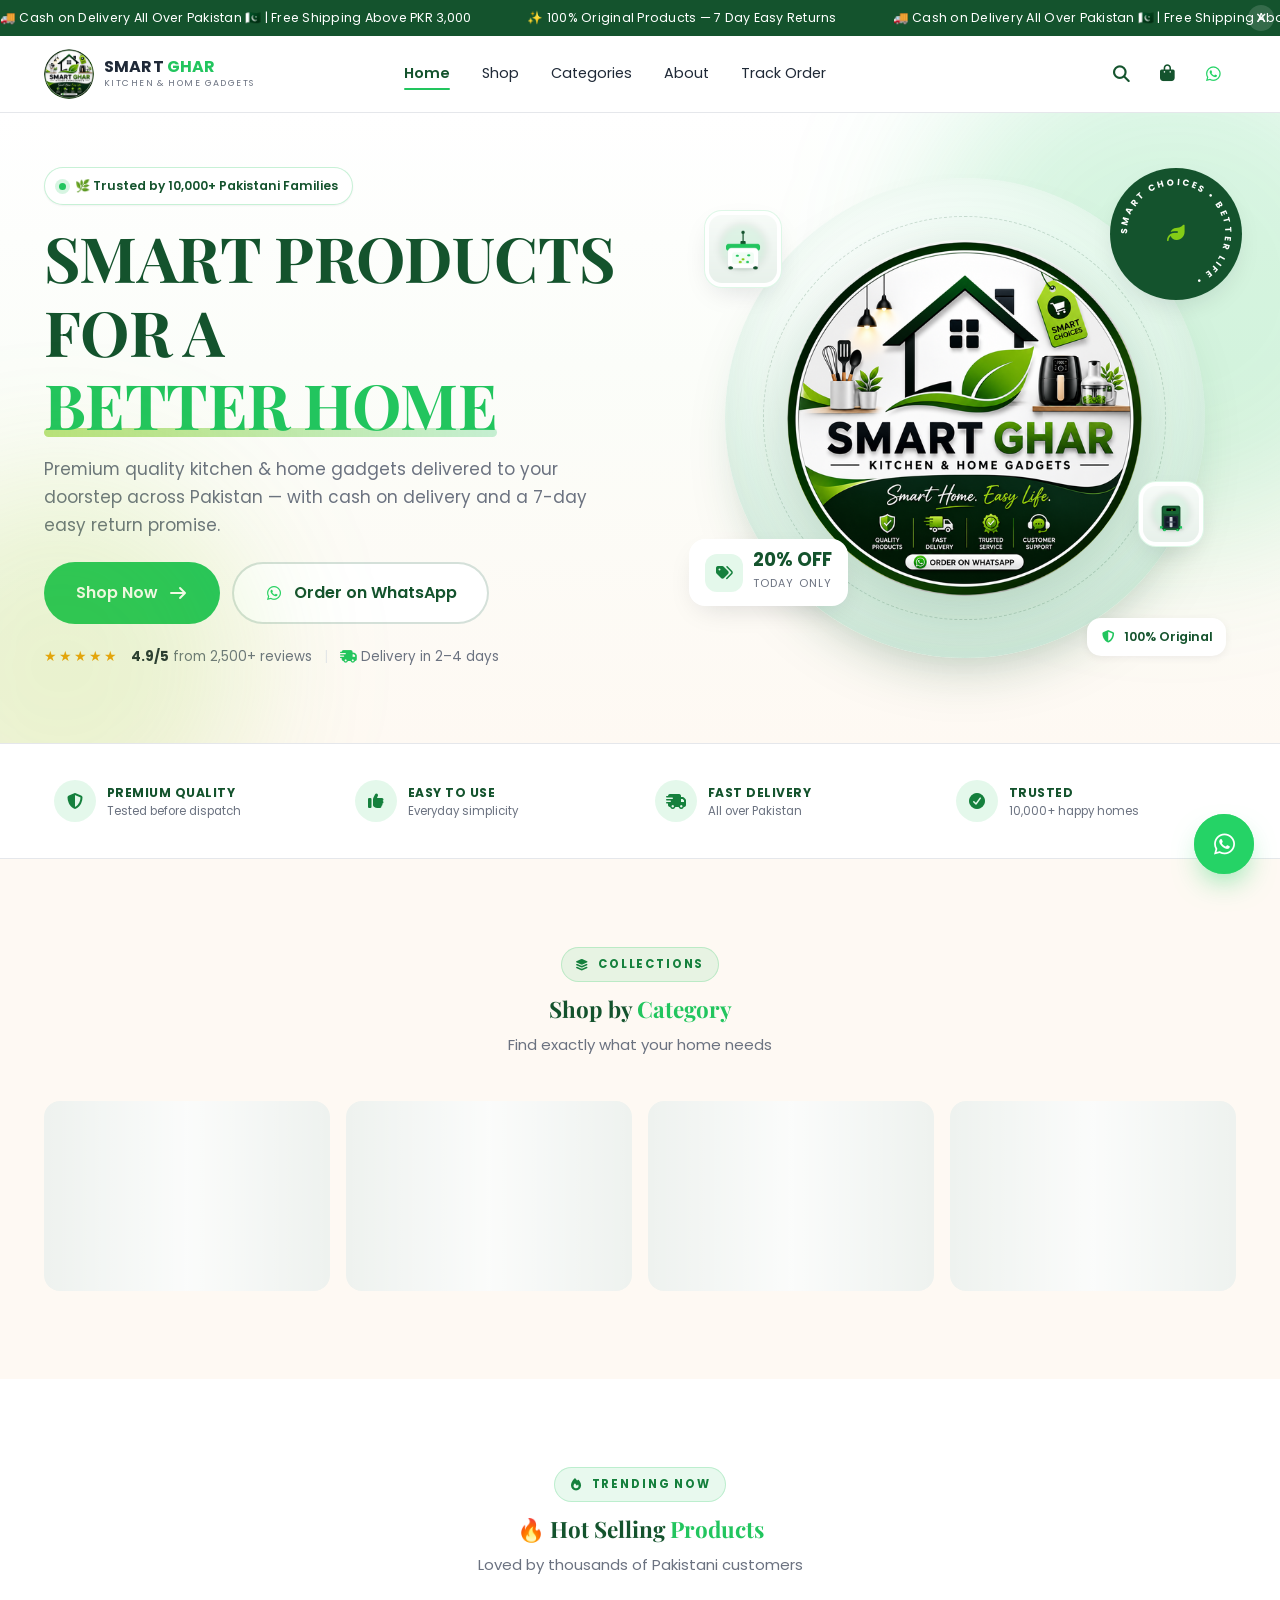
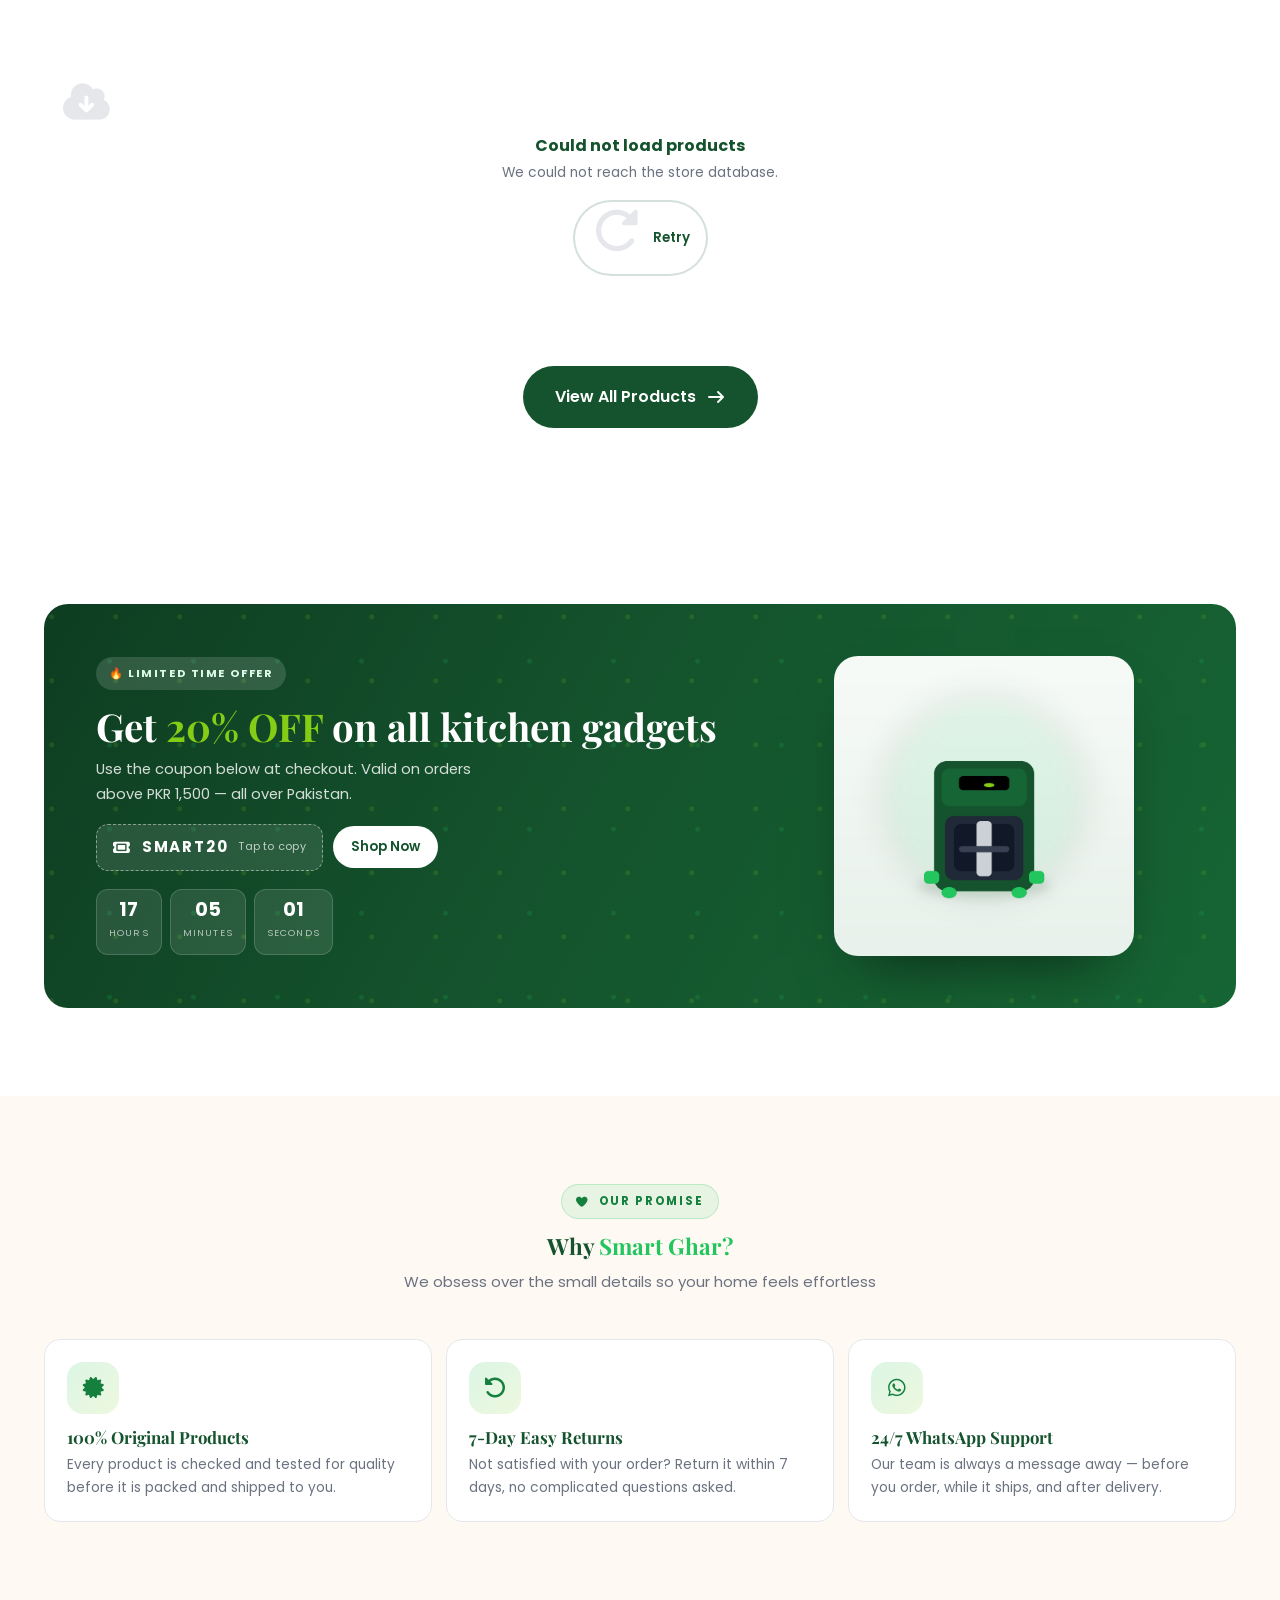
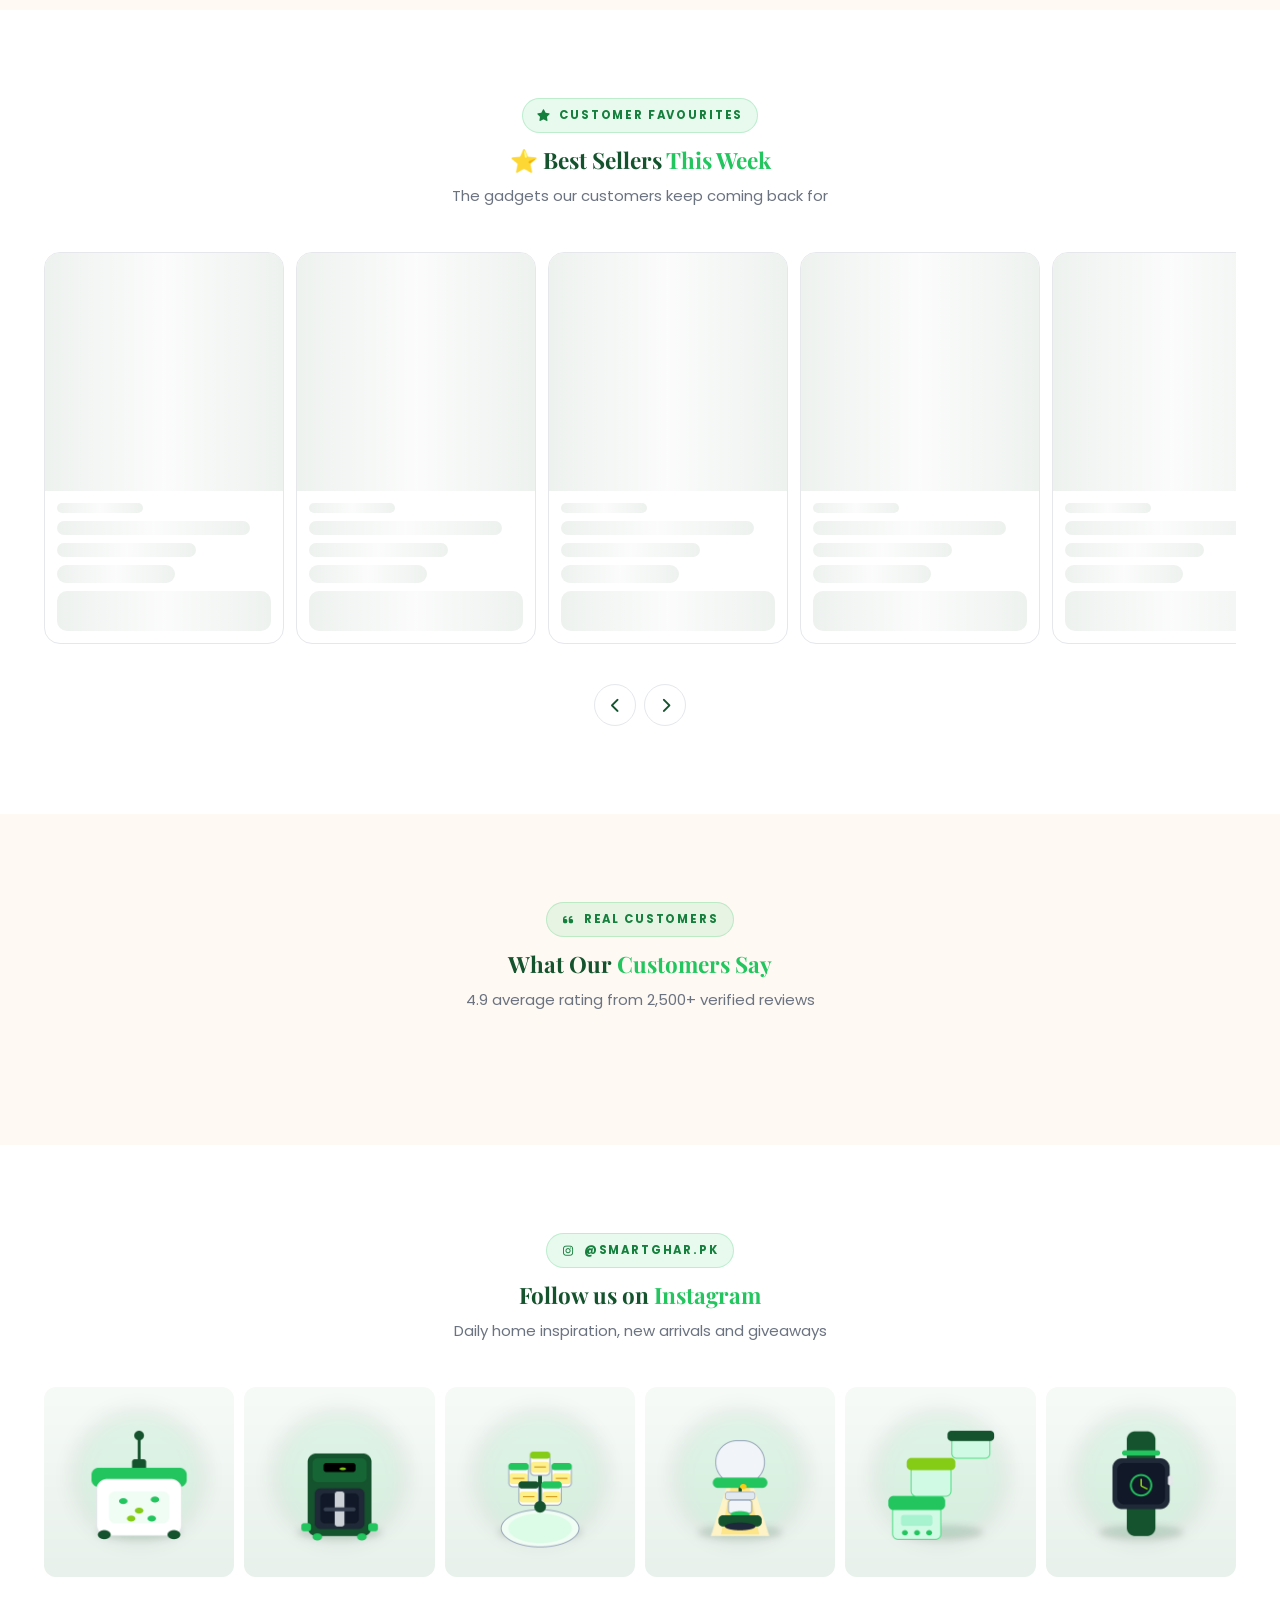
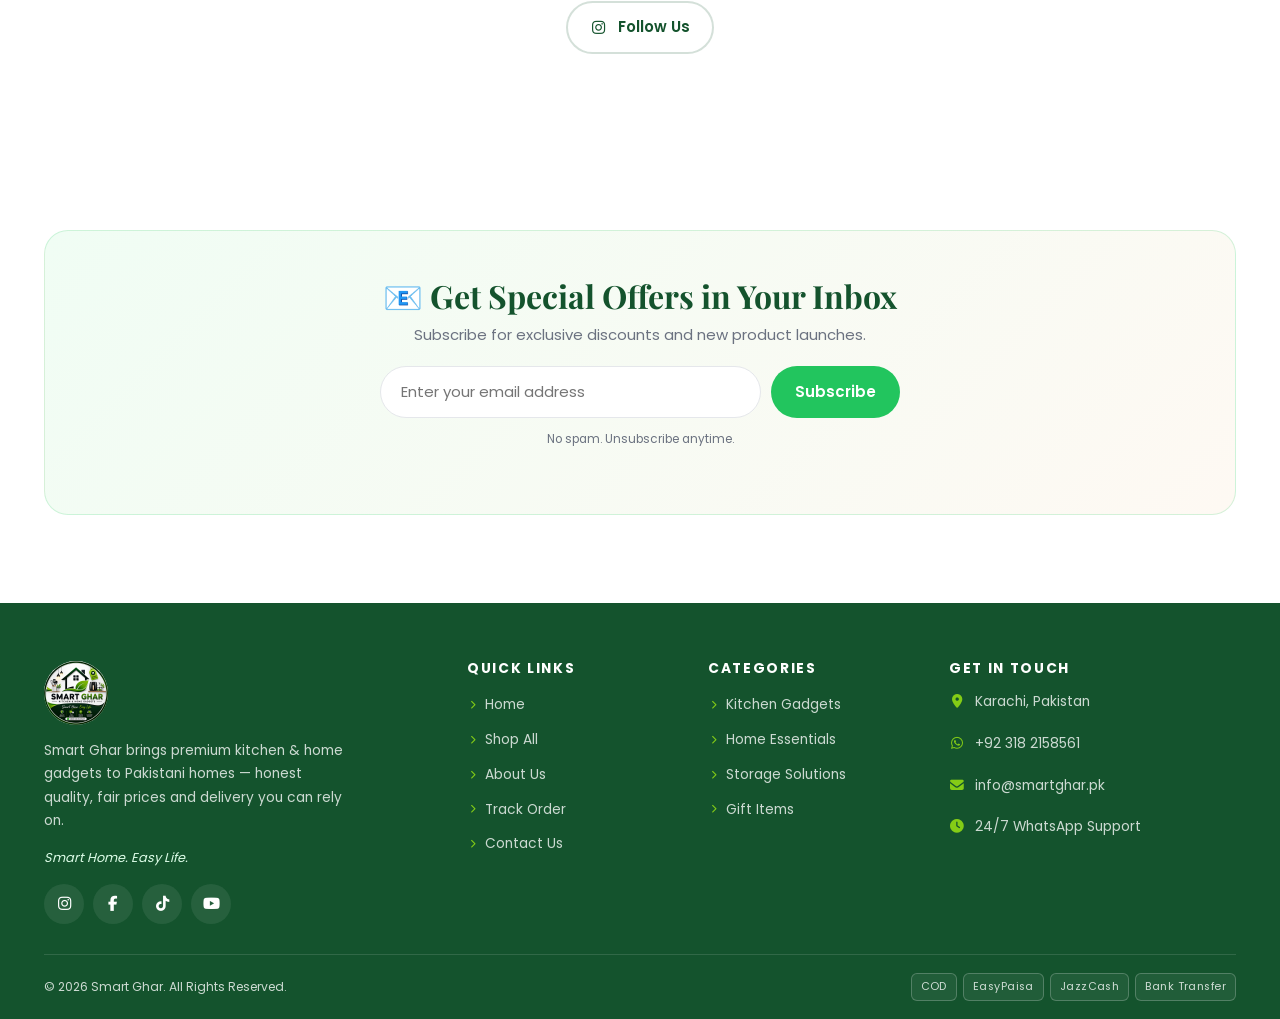
==== index.html @ 5c568e64 "feat: complete Smart Ghar storefront + admin panel with Supabase backend Co-authored-by: arena-agent" ====
<!DOCTYPE html>
<html lang="en">
<head>
  <meta charset="UTF-8">
  <meta name="viewport" content="width=device-width, initial-scale=1.0">
  <title>Smart Ghar - Premium Kitchen &amp; Home Gadgets in Pakistan | COD Available</title>
  <meta name="description" content="Shop premium kitchen and home gadgets with Cash on Delivery all over Pakistan. Quality products, fast delivery, trusted service. Order on WhatsApp!">
  <meta name="keywords" content="kitchen gadgets Pakistan, home appliances COD, online shopping Karachi, smart home products, kitchen tools PK">
  <meta name="theme-color" content="#14532d">
  <link rel="canonical" href="https://smart-ghar-pk.vercel.app/">

  <!-- Open Graph -->
  <meta property="og:title" content="Smart Ghar - Kitchen &amp; Home Gadgets Pakistan">
  <meta property="og:description" content="Premium quality products delivered across Pakistan with Cash on Delivery">
  <meta property="og:image" content="/images/logo.png">
  <meta property="og:type" content="website">
  <meta property="og:url" content="https://smart-ghar-pk.vercel.app/">
  <meta name="twitter:card" content="summary_large_image">

  <link rel="icon" href="/images/favicon.png" type="image/png">
  <link rel="apple-touch-icon" href="/images/logo.png">

  <link rel="preload" href="/vendor/fonts/poppins-400.woff2" as="font" type="font/woff2" crossorigin>
  <link rel="preload" href="/vendor/fonts/playfair-700.woff2" as="font" type="font/woff2" crossorigin>
  <link rel="stylesheet" href="/vendor/fa/css/all.min.css">
  <link rel="stylesheet" href="/vendor/aos.css">
  <link rel="stylesheet" href="/css/style.css">
  <link rel="stylesheet" href="/css/animations.css">
  <script type="application/ld+json">
  {"@context":"https://schema.org","@type":"Store","name":"Smart Ghar","description":"Kitchen & home gadgets store in Pakistan with cash on delivery.","image":"/images/logo.png","telephone":"+923182158561","address":{"@type":"PostalAddress","addressLocality":"Karachi","addressCountry":"PK"},"priceRange":"PKR 599 - PKR 12,999"}
  </script>
</head>
<body>
  <div class="page-loader"><div class="page-loader__spinner"></div></div>
  <div class="scroll-progress"></div>

  <!-- ============ ANNOUNCEMENT ============ -->
  <div class="announce">
    <div class="announce__track" aria-hidden="false">
      <span data-announce-text>🚚 Cash on Delivery All Over Pakistan 🇵🇰 | Free Shipping Above PKR 3,000</span>
      <span>✨ 100% Original Products — 7 Day Easy Returns</span>
      <span data-announce-text>🚚 Cash on Delivery All Over Pakistan 🇵🇰 | Free Shipping Above PKR 3,000</span>
      <span>✨ 100% Original Products — 7 Day Easy Returns</span>
    </div>
    <button class="announce__close" aria-label="Close announcement" style="display:grid"><i class="fa-solid fa-xmark"></i></button>
  </div>

  <!-- ============ HEADER ============ -->
  <header class="header">
    <div class="container header__inner">
      <a class="brand" href="index.html" aria-label="Smart Ghar home">
        <img class="logo-pop" src="/images/logo.png" alt="Smart Ghar logo" width="50" height="50">
        <span class="brand__text"><b>SMART <span>GHAR</span></b><small>Kitchen &amp; Home Gadgets</small></span>
      </a>

      <nav class="nav" aria-label="Main navigation">
        <a href="index.html">Home</a>
        <a href="shop.html">Shop</a>
        <a href="category.html?c=kitchen-gadgets">Categories</a>
        <a href="about.html">About</a>
        <a href="track-order.html">Track Order</a>
      </nav>

      <div class="header__actions">
        <button class="icon-btn" data-open-search aria-label="Search products"><i class="fa-solid fa-magnifying-glass"></i></button>
        <button class="icon-btn" data-open-cart aria-label="Open cart">
          <i class="fa-solid fa-bag-shopping" data-cart-icon></i>
          <span class="cart-badge is-empty" data-cart-count>0</span>
        </button>
        <a class="icon-btn icon-btn--wa" data-wa-link data-wa-text="Hi Smart Ghar! I need help with my order." aria-label="Chat on WhatsApp"><i class="fa-brands fa-whatsapp"></i></a>
        <button class="burger" aria-label="Open menu" aria-expanded="false" aria-controls="mobileMenu">
          <span></span><span></span><span></span>
        </button>
      </div>
    </div>
  </header>

  <!-- ============ MOBILE MENU ============ -->
  <div class="mobile-menu" id="mobileMenu">
    <div class="mobile-menu__head">
      <a class="brand" href="index.html">
        <img src="/images/logo.png" alt="Smart Ghar" width="44" height="44">
        <span class="brand__text"><b>SMART <span>GHAR</span></b><small>Kitchen &amp; Home Gadgets</small></span>
      </a>
      <button class="icon-btn" data-menu-close aria-label="Close menu"><i class="fa-solid fa-xmark"></i></button>
    </div>
    <nav class="mobile-menu__links" aria-label="Mobile navigation">
      <a href="index.html">Home <i class="fa-solid fa-arrow-right"></i></a>
      <a href="shop.html">Shop All <i class="fa-solid fa-arrow-right"></i></a>
      <a href="category.html?c=kitchen-gadgets">Categories <i class="fa-solid fa-arrow-right"></i></a>
      <a href="about.html">About Us <i class="fa-solid fa-arrow-right"></i></a>
      <a href="track-order.html">Track Order <i class="fa-solid fa-arrow-right"></i></a>
      <a href="checkout.html">Checkout <i class="fa-solid fa-arrow-right"></i></a>
    </nav>
    <div class="mobile-menu__cta">
      <a class="btn btn--wa" data-wa-link data-wa-text="Hi Smart Ghar! I need help choosing a product."><i class="fa-brands fa-whatsapp"></i> Chat on WhatsApp</a>
      <a class="btn btn--outline" href="shop.html">Start Shopping</a>
    </div>
    <div class="mobile-menu__foot">
      <p><i class="fa-solid fa-truck-fast"></i> Cash on Delivery all over Pakistan</p>
      <p style="margin-top:6px"><i class="fa-solid fa-phone"></i> <span data-wa-display>+92 318 2158561</span></p>
    </div>
  </div>

  <!-- ============ SEARCH ============ -->
  <div class="search-overlay" role="dialog" aria-modal="true" aria-label="Search products">
    <div class="search-overlay__box">
      <form class="search-field" role="search">
        <i class="fa-solid fa-magnifying-glass" style="color:var(--muted)"></i>
        <input type="search" placeholder="Search for chopper, air fryer, lamp…" aria-label="Search products" autocomplete="off">
        <button class="btn btn--primary btn--sm" type="submit">Search</button>
      </form>
      <div class="search-results"></div>
    </div>
  </div>

  <main>
    <!-- ============ HERO ============ -->
    <section class="hero">
      <div class="container hero__grid">
        <div class="hero__content stagger">
          <div>
            <span class="hero__badge"><span class="dot"></span> 🌿 Trusted by 10,000+ Pakistani Families</span>
          </div>
          <h1>SMART PRODUCTS FOR A <em>BETTER HOME</em></h1>
          <p class="lead">Premium quality kitchen &amp; home gadgets delivered to your doorstep across Pakistan — with cash on delivery and a 7-day easy return promise.</p>
          <div class="hero__cta">
            <a class="btn btn--primary btn--lg arrow-slide" href="shop.html">Shop Now <i class="fa-solid fa-arrow-right"></i></a>
            <a class="btn btn--outline btn--lg btn--pulse" data-wa-link data-wa-text="Hi Smart Ghar! I need help with my order."><i class="fa-brands fa-whatsapp" style="color:#25d366"></i> Order on WhatsApp</a>
          </div>
          <div class="hero__trust">
            <span class="stars">★★★★★</span>
            <span><b>4.9/5</b> from 2,500+ reviews</span>
            <span style="color:var(--line)">|</span>
            <span><i class="fa-solid fa-truck-fast" style="color:var(--green)"></i> Delivery in 2–4 days</span>
          </div>
        </div>

        <div class="hero__visual hero-visual">
          <div class="hero__sphere">
            <img src="/images/logo.png" alt="Smart Ghar — Smart Home. Easy Life." width="420" height="420">
          </div>
          <div class="hero__ring" aria-hidden="true">
            <svg viewBox="0 0 140 140">
              <defs><path id="circlePath" d="M70,70 m-52,0 a52,52 0 1,1 104,0 a52,52 0 1,1 -104,0"></path></defs>
              <text><textPath href="#circlePath">SMART CHOICES • BETTER LIFE • </textPath></text>
            </svg>
            <i class="fa-solid fa-leaf"></i>
          </div>
          <div class="hero__offer float-slow">
            <span class="tag"><i class="fa-solid fa-tags"></i></span>
            <span><b>20% OFF</b><small>Today Only</small></span>
          </div>
          <div class="hero__chip float-slower"><i class="fa-solid fa-shield-halved"></i> 100% Original</div>
          <img class="hero__float-img hero__float-img--1 float-slow" src="/images/products/chopper.png" alt="" aria-hidden="true" loading="lazy">
          <img class="hero__float-img hero__float-img--2 float-slower" src="/images/products/air-fryer.png" alt="" aria-hidden="true" loading="lazy">
        </div>
      </div>
    </section>

    <!-- ============ TRUST ============ -->
    <section class="trust">
      <div class="container">
        <div class="trust__grid">
          <div class="trust__item" data-aos="fade-right" data-aos-delay="0">
            <span class="ic"><i class="fa-solid fa-shield-halved"></i></span>
            <span><b>Premium Quality</b><small>Tested before dispatch</small></span>
          </div>
          <div class="trust__item" data-aos="fade-right" data-aos-delay="100">
            <span class="ic"><i class="fa-solid fa-thumbs-up"></i></span>
            <span><b>Easy To Use</b><small>Everyday simplicity</small></span>
          </div>
          <div class="trust__item" data-aos="fade-right" data-aos-delay="200">
            <span class="ic"><i class="fa-solid fa-truck-fast"></i></span>
            <span><b>Fast Delivery</b><small>All over Pakistan</small></span>
          </div>
          <div class="trust__item" data-aos="fade-right" data-aos-delay="300">
            <span class="ic"><i class="fa-solid fa-circle-check"></i></span>
            <span><b>Trusted</b><small>10,000+ happy homes</small></span>
          </div>
        </div>
      </div>
    </section>

    <!-- ============ CATEGORIES ============ -->
    <section class="section section--cream" id="categories">
      <div class="container">
        <div class="section-head" data-aos="fade-up">
          <span class="eyebrow"><i class="fa-solid fa-layer-group"></i> Collections</span>
          <h2>Shop by <em>Category</em></h2>
          <p>Find exactly what your home needs</p>
        </div>
        <div class="cat-grid" data-categories></div>
      </div>
    </section>

    <!-- ============ FEATURED PRODUCTS ============ -->
    <section class="section" id="hot">
      <div class="container">
        <div class="section-head" data-aos="fade-up">
          <span class="eyebrow"><i class="fa-solid fa-fire"></i> Trending now</span>
          <h2>🔥 Hot Selling <em>Products</em></h2>
          <p>Loved by thousands of Pakistani customers</p>
        </div>
        <div class="product-grid product-grid--4" data-featured-grid></div>
        <div class="center" style="margin-top:30px">
          <a class="btn btn--forest btn--lg arrow-slide" href="shop.html">View All Products <i class="fa-solid fa-arrow-right"></i></a>
        </div>
      </div>
    </section>

    <!-- ============ OFFER ============ -->
    <section class="section section--tight">
      <div class="container">
        <div class="offer" data-aos="zoom-in">
          <div class="offer__grid">
            <div>
              <span class="eyebrow">🔥 Limited Time Offer</span>
              <h2>Get <em>20% OFF</em> on all kitchen gadgets</h2>
              <p>Use the coupon below at checkout. Valid on orders above PKR 1,500 — all over Pakistan.</p>
              <div class="offer__coupon">
                <button class="coupon-chip" data-coupon="SMART20" type="button">
                  <i class="fa-solid fa-ticket"></i> SMART20 <small>Tap to copy</small>
                </button>
                <a class="btn btn--white btn--sm" href="shop.html">Shop Now</a>
              </div>
              <div class="offer__timer" data-countdown>
                <div class="timer-box"><b data-cd="h">23</b><small>Hours</small></div>
                <div class="timer-box"><b data-cd="m">59</b><small>Minutes</small></div>
                <div class="timer-box"><b data-cd="s">59</b><small>Seconds</small></div>
              </div>
            </div>
            <div class="offer__art">
              <img src="/images/products/air-fryer.png" alt="Air fryer" width="320" height="320" loading="lazy" style="border-radius:24px;box-shadow:0 30px 60px -30px rgba(0,0,0,.6);max-width:300px">
            </div>
          </div>
        </div>
      </div>
    </section>

    <!-- ============ WHY ============ -->
    <section class="section section--cream">
      <div class="container">
        <div class="section-head" data-aos="fade-up">
          <span class="eyebrow"><i class="fa-solid fa-heart"></i> Our promise</span>
          <h2>Why <em>Smart Ghar?</em></h2>
          <p>We obsess over the small details so your home feels effortless</p>
        </div>
        <div class="value-grid">
          <article class="value-card" data-aos="fade-up" data-aos-delay="0">
            <span class="ic"><i class="fa-solid fa-certificate"></i></span>
            <h3>100% Original Products</h3>
            <p>Every product is checked and tested for quality before it is packed and shipped to you.</p>
          </article>
          <article class="value-card" data-aos="fade-up" data-aos-delay="100">
            <span class="ic"><i class="fa-solid fa-rotate-left"></i></span>
            <h3>7-Day Easy Returns</h3>
            <p>Not satisfied with your order? Return it within 7 days, no complicated questions asked.</p>
          </article>
          <article class="value-card" data-aos="fade-up" data-aos-delay="200">
            <span class="ic"><i class="fa-brands fa-whatsapp"></i></span>
            <h3>24/7 WhatsApp Support</h3>
            <p>Our team is always a message away — before you order, while it ships, and after delivery.</p>
          </article>
        </div>
      </div>
    </section>

    <!-- ============ BEST SELLERS ============ -->
    <section class="section">
      <div class="container">
        <div class="section-head" data-aos="fade-up">
          <span class="eyebrow"><i class="fa-solid fa-star"></i> Customer favourites</span>
          <h2>⭐ Best Sellers <em>This Week</em></h2>
          <p>The gadgets our customers keep coming back for</p>
        </div>
        <div class="carousel" data-carousel data-autoplay="true">
          <div class="carousel__track" data-bestsellers></div>
          <div class="carousel__dots"></div>
          <div style="display:flex;justify-content:center;gap:8px;margin-top:16px" class="carousel__nav">
            <button class="carousel__btn" data-carousel-prev aria-label="Previous"><i class="fa-solid fa-chevron-left"></i></button>
            <button class="carousel__btn" data-carousel-next aria-label="Next"><i class="fa-solid fa-chevron-right"></i></button>
          </div>
        </div>
      </div>
    </section>

    <!-- ============ REVIEWS ============ -->
    <section class="section section--cream">
      <div class="container">
        <div class="section-head" data-aos="fade-up">
          <span class="eyebrow"><i class="fa-solid fa-quote-left"></i> Real customers</span>
          <h2>What Our <em>Customers Say</em></h2>
          <p>4.9 average rating from 2,500+ verified reviews</p>
        </div>
        <div class="review-grid" data-reviews></div>
      </div>
    </section>

    <!-- ============ INSTAGRAM ============ -->
    <section class="section">
      <div class="container">
        <div class="section-head" data-aos="fade-up">
          <span class="eyebrow"><i class="fa-brands fa-instagram"></i> @smartghar.pk</span>
          <h2>Follow us on <em>Instagram</em></h2>
          <p>Daily home inspiration, new arrivals and giveaways</p>
        </div>
        <div class="insta-grid" data-aos="fade-up">
          <a class="insta-item" href="https://instagram.com/smartghar.pk" target="_blank" rel="noopener">
            <img src="/images/products/chopper.png" alt="Smart Ghar Instagram post" loading="lazy">
            <span class="insta-item__overlay"><div><span><i class="fa-solid fa-heart"></i> 1.2k</span><span><i class="fa-solid fa-comment"></i> 48</span></div></span>
          </a>
          <a class="insta-item" href="https://instagram.com/smartghar.pk" target="_blank" rel="noopener">
            <img src="/images/products/air-fryer.png" alt="Smart Ghar Instagram post" loading="lazy">
            <span class="insta-item__overlay"><div><span><i class="fa-solid fa-heart"></i> 986</span><span><i class="fa-solid fa-comment"></i> 31</span></div></span>
          </a>
          <a class="insta-item" href="https://instagram.com/smartghar.pk" target="_blank" rel="noopener">
            <img src="/images/products/spice-rack.png" alt="Smart Ghar Instagram post" loading="lazy">
            <span class="insta-item__overlay"><div><span><i class="fa-solid fa-heart"></i> 764</span><span><i class="fa-solid fa-comment"></i> 22</span></div></span>
          </a>
          <a class="insta-item" href="https://instagram.com/smartghar.pk" target="_blank" rel="noopener">
            <img src="/images/products/night-lamp.png" alt="Smart Ghar Instagram post" loading="lazy">
            <span class="insta-item__overlay"><div><span><i class="fa-solid fa-heart"></i> 1.5k</span><span><i class="fa-solid fa-comment"></i> 60</span></div></span>
          </a>
          <a class="insta-item" href="https://instagram.com/smartghar.pk" target="_blank" rel="noopener">
            <img src="/images/products/food-containers.png" alt="Smart Ghar Instagram post" loading="lazy">
            <span class="insta-item__overlay"><div><span><i class="fa-solid fa-heart"></i> 640</span><span><i class="fa-solid fa-comment"></i> 18</span></div></span>
          </a>
          <a class="insta-item" href="https://instagram.com/smartghar.pk" target="_blank" rel="noopener">
            <img src="/images/products/smart-watch.png" alt="Smart Ghar Instagram post" loading="lazy">
            <span class="insta-item__overlay"><div><span><i class="fa-solid fa-heart"></i> 1.1k</span><span><i class="fa-solid fa-comment"></i> 44</span></div></span>
          </a>
        </div>
        <div class="center" style="margin-top:24px">
          <a class="btn btn--outline" href="https://instagram.com/smartghar.pk" target="_blank" rel="noopener"><i class="fa-brands fa-instagram"></i> Follow Us</a>
        </div>
      </div>
    </section>

    <!-- ============ NEWSLETTER ============ -->
    <section class="section section--tight">
      <div class="container">
        <div class="newsletter" data-aos="fade-up">
          <h2>📧 Get Special Offers in Your Inbox</h2>
          <p>Subscribe for exclusive discounts and new product launches.</p>
          <form data-newsletter>
            <input type="email" placeholder="Enter your email address" aria-label="Email address" required>
            <button class="btn btn--primary" type="submit">Subscribe</button>
          </form>
          <p style="font-size:.74rem;margin-top:12px;color:var(--muted)">No spam. Unsubscribe anytime.</p>
        </div>
      </div>
    </section>
  </main>

  <!-- ============ FOOTER ============ -->
  <footer class="footer">
    <div class="container">
      <div class="footer__grid">
        <div class="footer__brand" data-aos="fade-up">
          <img src="/images/logo.png" alt="Smart Ghar" width="80" height="80" loading="lazy">
          <p>Smart Ghar brings premium kitchen &amp; home gadgets to Pakistani homes — honest quality, fair prices and delivery you can rely on.</p>
          <p class="footer__made" style="font-size:.8rem;color:#dcfce7;font-style:italic">Smart Home. Easy Life.</p>
          <div class="socials">
            <a href="https://instagram.com/smartghar.pk" target="_blank" rel="noopener" aria-label="Instagram"><i class="fa-brands fa-instagram"></i></a>
            <a href="https://facebook.com/smartghar.pk" target="_blank" rel="noopener" aria-label="Facebook"><i class="fa-brands fa-facebook-f"></i></a>
            <a href="https://tiktok.com/@smartghar.pk" target="_blank" rel="noopener" aria-label="TikTok"><i class="fa-brands fa-tiktok"></i></a>
            <a href="https://youtube.com/@smartghar.pk" target="_blank" rel="noopener" aria-label="YouTube"><i class="fa-brands fa-youtube"></i></a>
          </div>
        </div>

        <div data-aos="fade-up" data-aos-delay="100">
          <h4>Quick Links</h4>
          <ul>
            <li><a href="index.html"><i class="fa-solid fa-chevron-right"></i> Home</a></li>
            <li><a href="shop.html"><i class="fa-solid fa-chevron-right"></i> Shop All</a></li>
            <li><a href="about.html"><i class="fa-solid fa-chevron-right"></i> About Us</a></li>
            <li><a href="track-order.html"><i class="fa-solid fa-chevron-right"></i> Track Order</a></li>
            <li><a data-wa-link data-wa-text="Hi Smart Ghar! I need help." href="#"><i class="fa-solid fa-chevron-right"></i> Contact Us</a></li>
          </ul>
        </div>

        <div data-aos="fade-up" data-aos-delay="200">
          <h4>Categories</h4>
          <ul>
            <li><a href="category.html?c=kitchen-gadgets"><i class="fa-solid fa-chevron-right"></i> Kitchen Gadgets</a></li>
            <li><a href="category.html?c=home-essentials"><i class="fa-solid fa-chevron-right"></i> Home Essentials</a></li>
            <li><a href="category.html?c=storage-solutions"><i class="fa-solid fa-chevron-right"></i> Storage Solutions</a></li>
            <li><a href="category.html?c=gift-items"><i class="fa-solid fa-chevron-right"></i> Gift Items</a></li>
          </ul>
        </div>

        <div data-aos="fade-up" data-aos-delay="300">
          <h4>Get In Touch</h4>
          <ul class="footer__contact">
            <li><i class="fa-solid fa-location-dot"></i><span>Karachi, Pakistan</span></li>
            <li><i class="fa-brands fa-whatsapp"></i><a data-wa-link data-wa-text="Hi Smart Ghar! I need help." href="#"><span data-wa-display>+92 318 2158561</span></a></li>
            <li><i class="fa-solid fa-envelope"></i><a href="mailto:info@smartghar.pk" data-store-email>info@smartghar.pk</a></li>
            <li><i class="fa-solid fa-clock"></i><span>24/7 WhatsApp Support</span></li>
          </ul>
        </div>
      </div>

      <div class="footer__bottom">
        <span>© <span data-year>2025</span> Smart Ghar. All Rights Reserved.</span>
        <div class="pay-icons">
          <span>COD</span><span>EasyPaisa</span><span>JazzCash</span><span>Bank Transfer</span>
        </div>
      </div>
    </div>
  </footer>

  <!-- ============ FLOATING UI ============ -->
  <a class="wa-float" data-wa-link data-wa-text="Hi Smart Ghar! I need help with my order." aria-label="Chat on WhatsApp">
    <i class="fa-brands fa-whatsapp"></i>
    <span class="wa-float__tip">Chat with us!</span>
  </a>
  <button class="to-top" aria-label="Back to top"><i class="fa-solid fa-arrow-up"></i></button>

  <nav class="bottom-nav" aria-label="Mobile quick navigation">
    <a href="index.html"><i class="fa-solid fa-house"></i> Home</a>
    <a href="shop.html"><i class="fa-solid fa-bag-shopping"></i> Shop</a>
    <a class="bn-wa" data-wa-link data-wa-text="Hi Smart Ghar! I need help." href="#"><i class="fa-brands fa-whatsapp"></i> WhatsApp</a>
    <a data-open-cart href="#"><i class="fa-solid fa-cart-shopping"></i> Cart <span class="cart-badge bn-badge is-empty" data-cart-count>0</span></a>
    <a href="track-order.html"><i class="fa-solid fa-user"></i> Account</a>
  </nav>

  <script src="/vendor/supabase.js"></script>
  <script src="/vendor/aos.js"></script>
  <script src="/js/supabase-config.js"></script>
  <script src="/js/cart.js"></script>
  <script src="/js/main.js"></script>
  <script src="/js/store.js"></script>
</body>
</html>
---- css/style.css ----
/* ==========================================================
   SMART GHAR — Core stylesheet
   Mobile-first. Brand: #22c55e / #14532d / #84cc16
   ========================================================== */

/* ---------- Fonts (self-hosted) ---------- */
@font-face{font-family:'Poppins';font-style:normal;font-weight:400;font-display:swap;src:url('../vendor/fonts/poppins-400.woff2') format('woff2')}
@font-face{font-family:'Poppins';font-style:normal;font-weight:600;font-display:swap;src:url('../vendor/fonts/poppins-600.woff2') format('woff2')}
@font-face{font-family:'Poppins';font-style:normal;font-weight:700;font-display:swap;src:url('../vendor/fonts/poppins-700.woff2') format('woff2')}
@font-face{font-family:'Playfair Display';font-style:normal;font-weight:400;font-display:swap;src:url('../vendor/fonts/playfair-400.woff2') format('woff2')}
@font-face{font-family:'Playfair Display';font-style:normal;font-weight:600;font-display:swap;src:url('../vendor/fonts/playfair-600.woff2') format('woff2')}
@font-face{font-family:'Playfair Display';font-style:normal;font-weight:700;font-display:swap;src:url('../vendor/fonts/playfair-700.woff2') format('woff2')}

/* ---------- Tokens ---------- */
:root{
  --green:#22c55e;
  --green-600:#16a34a;
  --green-700:#15803d;
  --forest:#14532d;
  --forest-800:#0e3d21;
  --lime:#84cc16;
  --white:#ffffff;
  --cream:#fef9f3;
  --cream-2:#fdf3e7;
  --text:#1f2937;
  --muted:#6b7280;
  --line:#e5e7eb;
  --wa:#25d366;

  --radius-sm:10px;
  --radius:16px;
  --radius-lg:24px;
  --radius-xl:32px;

  --shadow-xs:0 1px 2px rgba(16,24,40,.05);
  --shadow-sm:0 2px 8px rgba(16,24,40,.06);
  --shadow:0 10px 30px -12px rgba(16,24,40,.18);
  --shadow-lg:0 24px 60px -24px rgba(16,24,40,.28);
  --shadow-green:0 18px 40px -18px rgba(34,197,94,.55);

  --nav-h:64px;
  --ann-h:36px;
  --ease:cubic-bezier(.4,0,.2,1);
  --t:.3s var(--ease);

  --container:1240px;
  --pad:18px;

  --f-head:'Playfair Display',Georgia,'Times New Roman',serif;
  --f-body:'Poppins',-apple-system,BlinkMacSystemFont,'Segoe UI',Roboto,sans-serif;
}

/* ---------- Reset ---------- */
*,*::before,*::after{box-sizing:border-box}
html{-webkit-text-size-adjust:100%;scroll-behavior:smooth}
body{
  margin:0;font-family:var(--f-body);color:var(--text);background:var(--white);
  font-size:15px;line-height:1.65;-webkit-font-smoothing:antialiased;overflow-x:hidden;
}
img{max-width:100%;display:block;height:auto}
a{color:inherit;text-decoration:none}
button,input,select,textarea{font:inherit;color:inherit}
button{cursor:pointer;border:0;background:none}
ul,ol{margin:0;padding:0;list-style:none}
h1,h2,h3,h4,h5{margin:0;font-family:var(--f-head);color:var(--forest);line-height:1.18;font-weight:700}
p{margin:0}
s{color:var(--muted)}
:focus-visible{outline:3px solid rgba(34,197,94,.5);outline-offset:2px;border-radius:6px}
::selection{background:rgba(34,197,94,.25)}

.container{width:100%;max-width:var(--container);margin-inline:auto;padding-inline:var(--pad)}
.section{padding-block:56px}
.section--cream{background:var(--cream)}
.section--tight{padding-block:40px}
.sr-only{position:absolute;width:1px;height:1px;padding:0;margin:-1px;overflow:hidden;clip:rect(0,0,0,0);white-space:nowrap;border:0}

/* ---------- Typography helpers ---------- */
.h1{font-size:clamp(2rem,6.2vw,3.6rem)}
.h2{font-size:clamp(1.55rem,4.4vw,2.6rem)}
.h3{font-size:clamp(1.15rem,2.6vw,1.5rem)}
.lead{color:var(--muted);font-size:clamp(.95rem,2.4vw,1.06rem)}
.green{color:var(--green)}
.forest{color:var(--forest)}
.center{text-align:center}
.mono-num{font-variant-numeric:tabular-nums}

.section-head{max-width:680px;margin:0 auto clamp(28px,5vw,44px);text-align:center}
.section-head .eyebrow{
  display:inline-flex;align-items:center;gap:8px;font-size:.72rem;letter-spacing:.16em;
  text-transform:uppercase;font-weight:700;color:var(--green-700);
  background:rgba(34,197,94,.1);border:1px solid rgba(34,197,94,.22);
  padding:7px 14px;border-radius:999px;margin-bottom:14px;
}
.section-head h2{margin-bottom:10px}
.section-head h2 em{font-style:normal;color:var(--green)}
.section-head p{color:var(--muted)}

/* ---------- Buttons ---------- */
.btn{
  --btn-bg:var(--green);--btn-fg:#fff;
  position:relative;display:inline-flex;align-items:center;justify-content:center;gap:10px;
  min-height:48px;padding:12px 22px;border-radius:999px;font-weight:600;font-size:.94rem;
  background:var(--btn-bg);color:var(--btn-fg);border:2px solid transparent;
  transition:transform var(--t),box-shadow var(--t),background var(--t),color var(--t),border-color var(--t);
  overflow:hidden;white-space:nowrap;text-align:center;
}
.btn i{font-size:1em}
.btn:hover{transform:translateY(-2px) scale(1.03);box-shadow:var(--shadow-green)}
.btn:active{transform:translateY(0) scale(.99)}
.btn--lg{min-height:56px;padding:16px 30px;font-size:1rem}
.btn--sm{min-height:40px;padding:8px 16px;font-size:.84rem}
.btn--block{width:100%}
.btn--primary{background:var(--green);color:#fff}
.btn--primary:hover{background:var(--green-600)}
.btn--forest{background:var(--forest);color:#fff}
.btn--forest:hover{background:var(--forest-800);box-shadow:0 18px 40px -18px rgba(20,83,45,.6)}
.btn--outline{background:#fff;color:var(--forest);border-color:rgba(20,83,45,.18)}
.btn--outline:hover{border-color:var(--green);color:var(--green-700);background:#fff;box-shadow:0 18px 40px -22px rgba(34,197,94,.5)}
.btn--wa{background:var(--wa);color:#fff}
.btn--wa:hover{background:#1eb655}
.btn--ghost{background:transparent;color:var(--forest);border-color:transparent}
.btn--ghost:hover{background:rgba(20,83,45,.06);box-shadow:none}
.btn--white{background:#fff;color:var(--forest)}
.btn--white:hover{background:var(--cream);box-shadow:var(--shadow)}
.btn--dark-outline{background:transparent;color:#fff;border-color:rgba(255,255,255,.35)}
.btn--dark-outline:hover{background:rgba(255,255,255,.12);border-color:#fff;box-shadow:none}
.btn--block+.btn--block{margin-top:10px}
.btn[disabled]{opacity:.55;pointer-events:none}
.btn--pulse{animation:waGlow 2.6s var(--ease) infinite}

/* ---------- Announcement ---------- */
.announce{
  background:var(--forest);color:#fff;height:var(--ann-h);display:flex;align-items:center;
  overflow:hidden;position:relative;font-size:.78rem;letter-spacing:.02em;
}
.announce__track{display:flex;gap:56px;white-space:nowrap;will-change:transform;animation:marquee 26s linear infinite}
.announce:hover .announce__track{animation-play-state:paused}
.announce__track span{display:inline-flex;align-items:center;gap:8px;flex-shrink:0}
.announce__close{
  position:absolute;right:6px;top:50%;transform:translateY(-50%);width:26px;height:26px;border-radius:50%;
  display:none;align-items:center;justify-content:center;color:#fff;background:rgba(255,255,255,.14);font-size:.7rem;
}
.announce.is-hidden{display:none}

/* ---------- Header ---------- */
.header{
  position:sticky;top:0;z-index:900;background:rgba(255,255,255,.96);
  backdrop-filter:saturate(180%) blur(10px);border-bottom:1px solid var(--line);
  transition:box-shadow var(--t),height var(--t);
}
.header.is-stuck{box-shadow:0 10px 30px -18px rgba(16,24,40,.35)}
.header__inner{display:flex;align-items:center;gap:10px;min-height:var(--nav-h);transition:min-height var(--t)}
.header.is-stuck .header__inner{min-height:56px}
.brand{display:flex;align-items:center;gap:10px;flex-shrink:0}
.brand img{height:44px;width:auto;border-radius:50%;transition:height var(--t)}
.header.is-stuck .brand img{height:38px}
.brand__text{display:none;line-height:1.05}
.brand__text b{font-family:var(--f-body);font-weight:700;font-size:1rem;letter-spacing:.01em}
.brand__text b span{color:var(--green)}
.brand__text small{display:block;font-size:.56rem;letter-spacing:.16em;text-transform:uppercase;color:var(--muted);margin-top:3px}

.nav{display:none;margin-inline:auto;gap:4px}
.nav a{
  position:relative;padding:10px 14px;border-radius:10px;font-weight:500;font-size:.9rem;color:var(--text);
  transition:color var(--t),background var(--t);
}
.nav a::after{
  content:'';position:absolute;left:14px;right:14px;bottom:6px;height:2px;background:var(--green);
  transform:scaleX(0);transform-origin:left;transition:transform .32s var(--ease);border-radius:2px;
}
.nav a:hover{color:var(--forest)}
.nav a:hover::after,.nav a.is-active::after{transform:scaleX(1)}
.nav a.is-active{color:var(--forest);font-weight:600}

.header__actions{display:flex;align-items:center;gap:2px;margin-left:auto}
.icon-btn{
  position:relative;width:44px;height:44px;border-radius:12px;display:inline-flex;align-items:center;justify-content:center;
  color:var(--forest);font-size:1.05rem;transition:background var(--t),color var(--t),transform var(--t);
}
.icon-btn:hover{background:rgba(34,197,94,.1);color:var(--green-700);transform:translateY(-1px)}
.icon-btn--wa{color:var(--wa)}
.icon-btn--wa:hover{background:rgba(37,211,102,.12);color:var(--wa)}
.cart-badge{
  position:absolute;top:2px;right:2px;min-width:19px;height:19px;padding:0 5px;border-radius:999px;
  background:var(--green);color:#fff;font-size:.66rem;font-weight:700;display:grid;place-items:center;
  box-shadow:0 4px 10px rgba(34,197,94,.45);transition:transform .25s var(--ease);
}
.cart-badge.is-empty{display:none}
.cart-badge.pop{animation:badgePop .5s var(--ease)}

.burger{display:inline-flex;flex-direction:column;justify-content:center;gap:5px;width:44px;height:44px;align-items:center;border-radius:12px;transition:background var(--t)}
.burger:hover{background:rgba(34,197,94,.1)}
.burger span{display:block;width:22px;height:2px;border-radius:2px;background:var(--forest);transition:transform .3s var(--ease),opacity .2s var(--ease),width .3s var(--ease)}
.burger.is-open span:nth-child(1){transform:translateY(7px) rotate(45deg)}
.burger.is-open span:nth-child(2){opacity:0;transform:scaleX(.2)}
.burger.is-open span:nth-child(3){transform:translateY(-7px) rotate(-45deg)}

/* Mobile menu */
.mobile-menu{
  position:fixed;inset:0;z-index:950;background:var(--white);
  transform:translateY(-100%);transition:transform .42s var(--ease);display:flex;flex-direction:column;
  padding:calc(var(--ann-h) + 18px) 22px 28px;overflow-y:auto;
}
.mobile-menu.is-open{transform:translateY(0)}
.mobile-menu__head{display:flex;align-items:center;justify-content:space-between;margin-bottom:22px}
.mobile-menu__links{display:flex;flex-direction:column;gap:2px}
.mobile-menu__links a{
  display:flex;align-items:center;justify-content:space-between;padding:16px 6px;font-size:1.08rem;font-weight:600;
  border-bottom:1px solid var(--line);color:var(--forest);
}
.mobile-menu__links a i{color:var(--green);font-size:.9rem}
.mobile-menu__cta{margin-top:24px;display:grid;gap:10px}
.mobile-menu__foot{margin-top:auto;padding-top:26px;color:var(--muted);font-size:.82rem}

/* Search overlay */
.search-overlay{
  position:fixed;inset:0;z-index:960;background:rgba(20,83,45,.45);backdrop-filter:blur(6px);
  display:flex;align-items:flex-start;justify-content:center;padding:80px 18px 18px;
  opacity:0;visibility:hidden;transition:opacity var(--t),visibility var(--t);
}
.search-overlay.is-open{opacity:1;visibility:visible}
.search-overlay__box{width:100%;max-width:640px;background:#fff;border-radius:var(--radius);padding:12px;box-shadow:var(--shadow-lg);transform:translateY(-16px);transition:transform .35s var(--ease)}
.search-overlay.is-open .search-overlay__box{transform:translateY(0)}
.search-field{display:flex;align-items:center;gap:10px;border:1px solid var(--line);border-radius:999px;padding:6px 6px 6px 18px}
.search-field input{flex:1;border:0;outline:0;background:transparent;min-height:44px;font-size:1rem}
.search-field .btn{flex-shrink:0}
.search-results{margin-top:12px;max-height:52vh;overflow-y:auto}
.search-results a{display:flex;gap:12px;align-items:center;padding:10px;border-radius:12px;transition:background var(--t)}
.search-results a:hover{background:var(--cream)}
.search-results img{width:46px;height:46px;border-radius:10px;object-fit:cover;background:var(--cream)}
.search-results b{display:block;font-weight:600;font-size:.9rem;color:var(--text)}
.search-results small{color:var(--muted)}

/* ---------- Hero ---------- */
.hero{
  position:relative;overflow:hidden;
  background:linear-gradient(180deg,#ffffff 0%,#fbfdf9 40%,var(--cream) 100%);
  padding-block:clamp(26px,5vw,54px) clamp(34px,6vw,74px);
}
.hero::before,.hero::after{
  content:'';position:absolute;border-radius:50%;filter:blur(70px);pointer-events:none;
}
.hero::before{width:min(60vw,520px);aspect-ratio:1;background:rgba(34,197,94,.18);top:-14%;right:-12%}
.hero::after{width:min(45vw,380px);aspect-ratio:1;background:rgba(132,204,22,.16);bottom:-18%;left:-10%}
.hero__grid{position:relative;display:grid;gap:clamp(26px,5vw,48px);align-items:center}
.hero__badge{
  display:inline-flex;align-items:center;gap:9px;background:#fff;border:1px solid rgba(34,197,94,.25);
  color:var(--forest);font-size:.76rem;font-weight:600;padding:8px 14px;border-radius:999px;
  box-shadow:var(--shadow-xs);margin-bottom:16px;
}
.hero__badge span.dot{width:7px;height:7px;border-radius:50%;background:var(--green);box-shadow:0 0 0 4px rgba(34,197,94,.18)}
.hero h1{font-size:clamp(2.05rem,7.4vw,3.9rem);letter-spacing:-.01em;margin-bottom:14px}
.hero h1 em{font-style:normal;color:var(--green);position:relative;display:inline-block}
.hero h1 em::after{
  content:'';position:absolute;left:0;right:0;bottom:.08em;height:.14em;border-radius:99px;
  background:linear-gradient(90deg,rgba(132,204,22,.55),rgba(34,197,94,.25));z-index:-1;
}
.hero p.lead{max-width:52ch;margin-bottom:22px}
.hero__cta{display:flex;flex-wrap:wrap;gap:12px;margin-bottom:22px}
.hero__trust{display:flex;align-items:center;gap:12px;flex-wrap:wrap;font-size:.84rem;color:var(--muted)}
.stars{color:#f59e0b;letter-spacing:2px;font-size:.85rem}
.hero__trust b{color:var(--text)}

.hero__visual{position:relative;display:grid;place-items:center;padding:8px}
.hero__sphere{
  position:relative;width:min(88vw,460px);aspect-ratio:1;border-radius:50%;
  background:radial-gradient(circle at 32% 28%,#ffffff 0%,#eafaf0 42%,#d7f3e1 100%);
  box-shadow:inset 0 -30px 60px rgba(20,83,45,.1),0 30px 60px -30px rgba(20,83,45,.35);
  display:grid;place-items:center;
}
.hero__sphere::after{
  content:'';position:absolute;inset:8%;border-radius:50%;border:1px dashed rgba(20,83,45,.18);
}
.hero__sphere img{width:74%;border-radius:50%;position:relative;z-index:2;filter:drop-shadow(0 18px 30px rgba(20,83,45,.22))}
.hero__ring{
  position:absolute;width:132px;height:132px;z-index:3;right:-6px;top:-2px;display:grid;place-items:center;
  background:var(--forest);border-radius:50%;color:#fff;box-shadow:var(--shadow);
}
.hero__ring svg{position:absolute;inset:0;width:100%;height:100%;animation:spin 22s linear infinite}
.hero__ring text{fill:#ffffff;font-size:9.4px;font-weight:700;letter-spacing:2.1px;font-family:var(--f-body)}
.hero__ring i{color:var(--lime);font-size:1.1rem}
.hero__offer{
  position:absolute;z-index:4;left:-4px;bottom:12%;background:#fff;border-radius:var(--radius);
  padding:12px 16px;box-shadow:var(--shadow);display:flex;align-items:center;gap:10px;
}
.hero__offer b{display:block;font-family:var(--f-body);font-size:1.15rem;color:var(--forest);line-height:1}
.hero__offer small{font-size:.68rem;color:var(--muted);text-transform:uppercase;letter-spacing:.1em}
.hero__offer .tag{width:38px;height:38px;border-radius:12px;background:rgba(34,197,94,.12);color:var(--green-700);display:grid;place-items:center;font-size:1rem}
.hero__chip{
  position:absolute;z-index:4;right:2%;bottom:2%;background:#fff;border-radius:14px;padding:9px 13px;
  box-shadow:var(--shadow-sm);display:flex;align-items:center;gap:8px;font-size:.78rem;font-weight:600;color:var(--forest);
}
.hero__chip i{color:var(--green)}
.hero__float-img{
  position:absolute;z-index:3;width:78px;height:78px;border-radius:18px;object-fit:cover;background:#fff;
  padding:4px;box-shadow:var(--shadow);border:1px solid rgba(34,197,94,.15);
}
.hero__float-img--1{left:2%;top:8%;animation:bob 6s ease-in-out infinite}
.hero__float-img--2{right:6%;bottom:24%;width:66px;height:66px;animation:bob 7.5s ease-in-out infinite .8s}

/* ---------- Trust strip ---------- */
.trust{background:#fff;border-block:1px solid var(--line)}
.trust__grid{display:grid;grid-template-columns:repeat(2,1fr);gap:10px;padding-block:22px}
.trust__item{display:flex;align-items:center;gap:11px;padding:10px;border-radius:14px;transition:transform var(--t),background var(--t),box-shadow var(--t)}
.trust__item:hover{background:var(--cream);box-shadow:var(--shadow-xs);animation:softBounce .6s var(--ease)}
.trust__item .ic{width:42px;height:42px;border-radius:50%;display:grid;place-items:center;background:rgba(34,197,94,.12);color:var(--green-700);flex-shrink:0;font-size:1rem}
.trust__item b{display:block;font-size:.76rem;letter-spacing:.04em;text-transform:uppercase;color:var(--forest);font-weight:700}
.trust__item small{font-size:.72rem;color:var(--muted);line-height:1.4;display:block}

/* ---------- Category cards ---------- */
.cat-grid{display:grid;grid-template-columns:repeat(2,1fr);gap:14px}
.cat-card{
  position:relative;border-radius:var(--radius);overflow:hidden;min-height:190px;display:flex;align-items:flex-end;
  background:var(--forest);box-shadow:var(--shadow-sm);isolation:isolate;
  transition:transform .45s var(--ease),box-shadow .45s var(--ease);
}
.cat-card img{position:absolute;inset:0;width:100%;height:100%;object-fit:cover;transition:transform .7s var(--ease),opacity var(--t);z-index:-2}
.cat-card::after{
  content:'';position:absolute;inset:0;z-index:-1;
  background:linear-gradient(180deg,rgba(20,83,45,.15) 0%,rgba(20,83,45,.55) 55%,rgba(20,83,45,.88) 100%);
  transition:background .45s var(--ease);
}
.cat-card:hover{transform:rotate(1.2deg) scale(1.03);box-shadow:var(--shadow-lg)}
.cat-card:hover img{transform:scale(1.08)}
.cat-card:hover::after{background:linear-gradient(180deg,rgba(20,83,45,.3) 0%,rgba(20,83,45,.7) 55%,rgba(11,50,27,.94) 100%)}
.cat-card__body{padding:16px;color:#fff;width:100%}
.cat-card__icon{font-size:1.5rem;line-height:1;margin-bottom:6px;display:block}
.cat-card h3{color:#fff;font-size:clamp(1rem,2.7vw,1.2rem);margin-bottom:2px}
.cat-card__meta{font-size:.74rem;color:rgba(255,255,255,.78);margin-bottom:10px;display:block}
.cat-card__link{
  display:inline-flex;align-items:center;gap:7px;font-size:.78rem;font-weight:600;color:var(--forest);
  background:#fff;padding:8px 14px;border-radius:999px;transform:translateY(8px);opacity:0;
  transition:transform .4s var(--ease),opacity .4s var(--ease),background var(--t);
}
.cat-card:hover .cat-card__link,.cat-card:focus-within .cat-card__link{transform:translateY(0);opacity:1}
.cat-card__link:hover{background:var(--lime);color:#0b321b}

/* ---------- Product grid / cards ---------- */
.product-grid{display:grid;grid-template-columns:repeat(2,minmax(0,1fr));gap:12px}
.product-grid--4{display:grid;gap:12px}
.product-card{
  position:relative;background:#fff;border:1px solid var(--line);border-radius:var(--radius);overflow:hidden;
  display:flex;flex-direction:column;transition:transform .4s var(--ease),box-shadow .4s var(--ease),border-color .4s var(--ease);
}
.product-card:hover{transform:translateY(-8px);box-shadow:var(--shadow-lg);border-color:rgba(34,197,94,.35)}
.pc-media{position:relative;aspect-ratio:1;overflow:hidden;background:var(--cream)}
.pc-media img{width:100%;height:100%;object-fit:cover;transition:transform .7s var(--ease)}
.product-card:hover .pc-media img{transform:scale(1.09)}
.pc-badges{position:absolute;top:10px;left:10px;display:flex;flex-direction:column;gap:6px;z-index:2}
.badge{
  display:inline-flex;align-items:center;gap:4px;font-family:var(--f-body);font-size:.62rem;font-weight:700;
  letter-spacing:.08em;text-transform:uppercase;padding:5px 9px;border-radius:6px;color:#fff;background:var(--forest);
}
.badge--sale{background:linear-gradient(135deg,#f97316,#ef4444);animation:badgeTilt 4s ease-in-out infinite}
.badge--new{background:var(--green);animation:newFlash 2.4s ease-in-out infinite}
.badge--limited{background:#7c3aed}
.badge--hot{background:#ef4444}
.badge--best{background:var(--forest)}
.pc-wish{
  position:absolute;top:10px;right:10px;z-index:2;width:36px;height:36px;border-radius:50%;background:rgba(255,255,255,.94);
  color:var(--forest);display:grid;place-items:center;box-shadow:var(--shadow-xs);font-size:.86rem;
  transition:transform var(--t),color var(--t),background var(--t);
}
.pc-wish:hover{transform:scale(1.12);color:#ef4444}
.pc-wish.is-active{color:#ef4444;background:#fff}
.pc-wish.is-active i{font-weight:900}
.pc-quick{
  position:absolute;left:10px;right:10px;bottom:10px;z-index:2;min-height:40px;border-radius:10px;
  background:rgba(255,255,255,.96);color:var(--forest);font-size:.78rem;font-weight:600;
  display:flex;align-items:center;justify-content:center;gap:8px;box-shadow:var(--shadow-xs);
  opacity:0;transform:translateY(10px);transition:opacity var(--t),transform var(--t),background var(--t);
}
.product-card:hover .pc-quick{opacity:1;transform:translateY(0)}
.pc-quick:hover{background:var(--forest);color:#fff}
.pc-body{padding:12px;display:flex;flex-direction:column;gap:6px;flex:1}
.pc-cat{font-size:.64rem;letter-spacing:.1em;text-transform:uppercase;color:var(--muted);font-weight:600}
.pc-title{font-family:var(--f-body);font-size:.85rem;font-weight:600;line-height:1.4;color:var(--text);margin:0;
  display:-webkit-box;-webkit-line-clamp:2;-webkit-box-orient:vertical;overflow:hidden;min-height:2.4em}
.pc-title a:hover{color:var(--green-700)}
.pc-rating{display:flex;align-items:center;gap:6px;font-size:.68rem;color:var(--muted)}
.pc-rating .stars{font-size:.66rem;letter-spacing:1px}
.pc-price{display:flex;align-items:baseline;gap:7px;flex-wrap:wrap;margin-top:auto}
.pc-price .now{font-weight:700;font-size:1rem;color:var(--green-700);font-variant-numeric:tabular-nums}
.pc-price s{font-size:.74rem}
.pc-off{font-size:.62rem;font-weight:700;color:#b91c1c;background:#fee2e2;padding:2px 6px;border-radius:5px}
.pc-add{
  margin-top:8px;min-height:42px;border-radius:10px;background:var(--forest);color:#fff;font-size:.8rem;font-weight:600;
  display:flex;align-items:center;justify-content:center;gap:8px;transition:background var(--t),transform var(--t),box-shadow var(--t);
}
.pc-add:hover{background:var(--green);animation:btnPulse 1.4s var(--ease) infinite;box-shadow:var(--shadow-green)}
.pc-add.is-added{background:var(--green)}
.pc-stock{font-size:.66rem;color:#b45309}

/* skeleton */
.skeleton{position:relative;overflow:hidden;background:#eef2ef;border-radius:10px}
.skeleton::after{content:'';position:absolute;inset:0;background:linear-gradient(90deg,transparent,rgba(255,255,255,.75),transparent);animation:shimmer 1.3s infinite}
.sk-card{border:1px solid var(--line);border-radius:var(--radius);overflow:hidden;background:#fff}
.sk-card .skeleton.aspect{aspect-ratio:1;border-radius:0}
.sk-card .sk-body{padding:12px;display:grid;gap:8px}

/* ---------- Offer banner ---------- */
.offer{
  position:relative;overflow:hidden;border-radius:var(--radius-lg);
  background:linear-gradient(120deg,#0e3d21 0%,#14532d 45%,#166534 100%);
  color:#fff;padding:clamp(26px,5vw,52px);isolation:isolate;
}
.offer::before{
  content:'';position:absolute;inset:0;z-index:-1;opacity:.16;
  background-image:radial-gradient(circle at 12% 20%,#84cc16 0 2px,transparent 3px),
                   radial-gradient(circle at 78% 68%,#22c55e 0 2px,transparent 3px);
  background-size:64px 64px,84px 84px;animation:patternDrift 22s linear infinite;
}
.offer__grid{display:grid;gap:22px;align-items:center}
.offer .eyebrow{display:inline-flex;gap:8px;align-items:center;background:rgba(255,255,255,.14);color:#dcfce7;font-size:.7rem;font-weight:700;letter-spacing:.14em;text-transform:uppercase;padding:7px 13px;border-radius:999px}
.offer h2{color:#fff;font-size:clamp(1.5rem,4.4vw,2.4rem);margin:14px 0 8px}
.offer h2 em{font-style:normal;color:var(--lime)}
.offer p{color:rgba(255,255,255,.82);font-size:.92rem;max-width:46ch}
.offer__coupon{display:flex;align-items:center;gap:10px;flex-wrap:wrap;margin-top:18px}
.coupon-chip{
  display:inline-flex;align-items:center;gap:10px;background:rgba(255,255,255,.1);border:1.5px dashed rgba(255,255,255,.45);
  padding:10px 16px;border-radius:12px;font-weight:700;letter-spacing:.12em;cursor:pointer;
  transition:background var(--t),border-color var(--t),transform var(--t);
}
.coupon-chip:hover{background:rgba(132,204,22,.2);border-color:var(--lime);transform:translateY(-2px)}
.coupon-chip small{font-weight:500;letter-spacing:.02em;color:rgba(255,255,255,.7);font-size:.68rem}
.offer__timer{display:flex;gap:8px;margin-top:18px}
.timer-box{background:rgba(255,255,255,.1);border:1px solid rgba(255,255,255,.16);border-radius:12px;padding:10px 12px;text-align:center;min-width:62px}
.timer-box b{display:block;font-size:1.2rem;line-height:1;font-variant-numeric:tabular-nums;font-family:var(--f-body)}
.timer-box small{font-size:.6rem;text-transform:uppercase;letter-spacing:.12em;color:rgba(255,255,255,.65)}
.offer__art{display:none}

/* ---------- Why cards ---------- */
.value-grid{display:grid;gap:14px}
.value-card{
  background:#fff;border:1px solid var(--line);border-radius:var(--radius);padding:22px;
  transition:transform var(--t),box-shadow var(--t),border-color var(--t);position:relative;overflow:hidden;
}
.value-card:hover{transform:translateY(-6px);box-shadow:var(--shadow);border-color:rgba(34,197,94,.35)}
.value-card .ic{
  width:52px;height:52px;border-radius:16px;display:grid;place-items:center;font-size:1.25rem;
  background:linear-gradient(135deg,rgba(34,197,94,.16),rgba(132,204,22,.14));color:var(--green-700);margin-bottom:14px;
}
.value-card h3{font-size:1.05rem;margin-bottom:6px}
.value-card p{font-size:.86rem;color:var(--muted)}

/* ---------- Carousel ---------- */
.carousel{position:relative}
.carousel__track{
  display:grid;grid-auto-flow:column;grid-auto-columns:minmax(210px,1fr);gap:12px;
  overflow-x:auto;scroll-snap-type:x mandatory;scrollbar-width:none;padding-bottom:6px;scroll-behavior:smooth;
}
.carousel__track::-webkit-scrollbar{display:none}
.carousel__track>*{scroll-snap-align:start}
.carousel__nav{display:none;gap:8px}
.carousel__btn{
  width:42px;height:42px;border-radius:50%;background:#fff;border:1px solid var(--line);color:var(--forest);
  display:grid;place-items:center;transition:background var(--t),color var(--t),transform var(--t),box-shadow var(--t);
}
.carousel__btn:hover{background:var(--green);color:#fff;border-color:var(--green);transform:scale(1.06);box-shadow:var(--shadow-green)}
.carousel__btn[disabled]{opacity:.4;pointer-events:none}
.carousel__dots{display:flex;justify-content:center;gap:7px;margin-top:18px}
.carousel__dots button{width:8px;height:8px;border-radius:99px;background:var(--line);transition:width var(--t),background var(--t)}
.carousel__dots button.is-active{width:24px;background:var(--green)}

/* ---------- Reviews ---------- */
.review-grid{display:grid;gap:14px}
.review-card{
  background:#fff;border:1px solid var(--line);border-radius:var(--radius);padding:22px;position:relative;
  transition:transform var(--t),box-shadow var(--t);
}
.review-card:hover{transform:translateY(-4px);box-shadow:var(--shadow)}
.review-card .quote{position:absolute;right:18px;top:12px;font-size:2.4rem;color:rgba(34,197,94,.16);font-family:var(--f-head);line-height:1}
.review-card__top{display:flex;align-items:center;gap:12px;margin-bottom:12px}
.avatar{width:46px;height:46px;border-radius:50%;display:grid;place-items:center;font-weight:700;color:#fff;font-size:.9rem;background:linear-gradient(135deg,var(--green),var(--forest))}
.review-card__top b{display:block;font-size:.9rem;color:var(--text)}
.review-card__top small{color:var(--muted);font-size:.74rem}
.review-card p{font-size:.88rem;color:#374151;margin-bottom:12px}
.verified{display:inline-flex;align-items:center;gap:6px;font-size:.7rem;color:var(--green-700);background:rgba(34,197,94,.1);padding:4px 9px;border-radius:99px;font-weight:600}
.review-card__product{display:block;margin-top:10px;font-size:.72rem;color:var(--muted)}
.review-card__product a{color:var(--green-700);font-weight:600}

/* ---------- Instagram ---------- */
.insta-grid{display:grid;grid-template-columns:repeat(3,1fr);gap:8px}
.insta-item{position:relative;aspect-ratio:1;border-radius:12px;overflow:hidden;background:var(--cream)}
.insta-item img{width:100%;height:100%;object-fit:cover;transition:transform .6s var(--ease)}
.insta-item:hover img{transform:scale(1.08)}
.insta-item__overlay{
  position:absolute;inset:0;background:rgba(20,83,45,.72);color:#fff;display:grid;place-items:center;gap:0;
  opacity:0;transition:opacity var(--t);font-size:.8rem;
}
.insta-item:hover .insta-item__overlay{opacity:1}
.insta-item__overlay span{display:inline-flex;align-items:center;gap:6px}
.insta-item__overlay div{display:flex;gap:14px}

/* ---------- Newsletter ---------- */
.newsletter{
  background:linear-gradient(135deg,#f0fdf4,#fef9f3);border:1px solid rgba(34,197,94,.18);
  border-radius:var(--radius-lg);padding:clamp(24px,5vw,46px);text-align:center;
}
.newsletter h2{font-size:clamp(1.35rem,4vw,2rem);margin-bottom:8px}
.newsletter p{color:var(--muted);margin-bottom:18px}
.newsletter form{display:flex;flex-direction:column;gap:10px;max-width:520px;margin-inline:auto}
.newsletter input{
  width:100%;min-height:52px;border-radius:999px;border:1px solid var(--line);background:#fff;padding:0 20px;outline:0;
  transition:border-color var(--t),box-shadow var(--t);
}
.newsletter input:focus{border-color:var(--green);box-shadow:0 0 0 4px rgba(34,197,94,.14)}

/* ---------- Footer ---------- */
.footer{background:var(--forest);color:rgba(255,255,255,.78);padding-top:clamp(34px,6vw,58px);margin-top:0}
.footer__grid{display:grid;gap:28px}
.footer h4{color:#fff;font-family:var(--f-body);font-size:.86rem;letter-spacing:.12em;text-transform:uppercase;margin-bottom:14px;font-weight:700}
.footer__brand img{height:64px;width:64px;border-radius:50%;margin-bottom:14px}
.footer__brand p{font-size:.86rem;line-height:1.7;max-width:34ch}
.socials{display:flex;gap:9px;margin-top:16px}
.socials a{
  width:40px;height:40px;border-radius:50%;display:grid;place-items:center;background:rgba(255,255,255,.08);
  color:#fff;font-size:.95rem;transition:background var(--t),transform .5s var(--ease),color var(--t);
}
.socials a:hover{background:var(--green);transform:rotate(360deg);color:#fff}
.footer ul{display:grid;gap:9px}
.footer ul a{font-size:.86rem;transition:color var(--t),padding-left var(--t);display:inline-flex;align-items:center;gap:7px}
.footer ul a:hover{color:#fff;padding-left:5px}
.footer ul a i{font-size:.55rem;color:var(--lime)}
.footer__contact li{display:flex;gap:10px;font-size:.86rem;align-items:flex-start;margin-bottom:10px}
.footer__contact i{color:var(--lime);width:16px;margin-top:4px}
.footer__contact a:hover{color:#fff}
.footer__made{margin-top:14px;font-size:.76rem;color:rgba(255,255,255,.6)}
.footer__bottom{
  margin-top:30px;border-top:1px solid rgba(255,255,255,.12);padding-block:18px;
  display:flex;flex-direction:column;gap:12px;align-items:center;font-size:.76rem;text-align:center;
}
.pay-icons{display:flex;gap:6px;flex-wrap:wrap;justify-content:center}
.pay-icons span{
  border:1px solid rgba(255,255,255,.22);border-radius:6px;padding:4px 9px;font-size:.68rem;letter-spacing:.04em;
  background:rgba(255,255,255,.06);
}

/* ---------- Floating WhatsApp / back to top ---------- */
.wa-float{
  position:fixed;right:16px;bottom:calc(76px + env(safe-area-inset-bottom));z-index:880;
  width:56px;height:56px;border-radius:50%;background:var(--wa);color:#fff;display:grid;place-items:center;
  font-size:1.5rem;box-shadow:0 14px 30px -10px rgba(37,211,102,.65);
  transition:transform var(--t);
}
.wa-float::before{
  content:'';position:absolute;inset:0;border-radius:50%;border:2px solid rgba(37,211,102,.7);
  animation:pulseRing 2.4s var(--ease) infinite;
}
.wa-float:hover{transform:scale(1.08)}
.wa-float__tip{
  position:absolute;right:calc(100% + 12px);top:50%;transform:translateY(-50%) scale(.9);
  background:var(--forest);color:#fff;font-size:.74rem;padding:7px 11px;border-radius:8px;white-space:nowrap;
  opacity:0;pointer-events:none;transition:opacity var(--t),transform var(--t);
}
.wa-float:hover .wa-float__tip{opacity:1;transform:translateY(-50%) scale(1)}
.to-top{
  position:fixed;right:16px;bottom:calc(142px + env(safe-area-inset-bottom));z-index:870;width:42px;height:42px;border-radius:50%;
  background:#fff;color:var(--forest);border:1px solid var(--line);display:grid;place-items:center;box-shadow:var(--shadow-sm);
  opacity:0;visibility:hidden;transform:translateY(10px);transition:opacity var(--t),transform var(--t),visibility var(--t),background var(--t);
}
.to-top.is-visible{opacity:1;visibility:visible;transform:translateY(0)}
.to-top:hover{background:var(--green);color:#fff;border-color:var(--green)}

/* scroll progress */
.scroll-progress{position:fixed;top:0;left:0;height:3px;width:0;background:linear-gradient(90deg,var(--green),var(--lime));z-index:1000;transition:width .1s linear}

/* ---------- Mobile bottom nav ---------- */
.bottom-nav{
  position:fixed;left:0;right:0;bottom:0;z-index:890;background:rgba(255,255,255,.97);backdrop-filter:blur(12px);
  border-top:1px solid var(--line);display:grid;grid-template-columns:repeat(5,1fr);
  padding-bottom:env(safe-area-inset-bottom);
}
.bottom-nav a{
  display:flex;flex-direction:column;align-items:center;justify-content:center;gap:3px;padding:8px 2px 7px;
  font-size:.6rem;color:var(--muted);font-weight:600;position:relative;min-height:56px;
  transition:color var(--t);
}
.bottom-nav a i{font-size:1.05rem}
.bottom-nav a.is-active{color:var(--green-700)}
.bottom-nav a.is-active::before{
  content:'';position:absolute;top:0;width:26px;height:3px;border-radius:0 0 3px 3px;background:var(--green);
}
.bottom-nav .bn-wa i{color:var(--wa)}
.bottom-nav .bn-badge{
  position:absolute;top:4px;right:calc(50% - 20px);min-width:16px;height:16px;border-radius:99px;background:var(--green);
  color:#fff;font-size:.58rem;display:grid;place-items:center;padding:0 4px;
}

/* ---------- Cart drawer ---------- */
.cart-drawer{
  position:fixed;inset:0;z-index:940;display:flex;justify-content:flex-end;visibility:hidden;
}
.cart-drawer__backdrop{position:absolute;inset:0;background:rgba(15,23,42,.45);opacity:0;transition:opacity var(--t);backdrop-filter:blur(3px)}
.cart-drawer__panel{
  position:relative;width:min(420px,100%);height:100%;background:#fff;display:flex;flex-direction:column;
  transform:translateY(100%);transition:transform .38s var(--ease);border-radius:20px 20px 0 0;
}
.cart-drawer.is-open{visibility:visible}
.cart-drawer.is-open .cart-drawer__backdrop{opacity:1}
.cart-drawer.is-open .cart-drawer__panel{transform:translateY(0)}
.cart-drawer__head{display:flex;align-items:center;justify-content:space-between;padding:16px 18px;border-bottom:1px solid var(--line)}
.cart-drawer__head h3{font-family:var(--f-body);font-size:1rem}
.cart-drawer__body{flex:1;overflow-y:auto;padding:14px 18px}
.cart-drawer__foot{border-top:1px solid var(--line);padding:16px 18px calc(16px + env(safe-area-inset-bottom));background:#fff}
.cart-line{display:grid;grid-template-columns:64px 1fr auto;gap:12px;padding:12px 0;border-bottom:1px solid var(--line)}
.cart-line:last-child{border-bottom:0}
.cart-line img{width:64px;height:64px;border-radius:10px;object-fit:cover;background:var(--cream)}
.cart-line h4{font-family:var(--f-body);font-size:.82rem;font-weight:600;margin:0 0 4px;line-height:1.35}
.cart-line .price{font-size:.82rem;color:var(--green-700);font-weight:700}
.qty{display:inline-flex;align-items:center;border:1px solid var(--line);border-radius:8px;overflow:hidden;margin-top:6px}
.qty button{width:28px;height:28px;display:grid;place-items:center;color:var(--forest);font-size:.7rem;transition:background var(--t)}
.qty button:hover{background:var(--cream)}
.qty span{min-width:30px;text-align:center;font-size:.78rem;font-weight:600}
.cart-line__remove{color:var(--muted);font-size:.72rem;margin-top:8px;transition:color var(--t)}
.cart-line__remove:hover{color:#dc2626}
.cart-empty{text-align:center;padding:44px 10px;color:var(--muted)}
.cart-empty i{font-size:2.4rem;color:var(--line);margin-bottom:12px;display:block}
.cart-summary{display:grid;gap:8px;margin-bottom:14px}
.cart-summary div{display:flex;justify-content:space-between;font-size:.86rem}
.cart-summary .total{font-weight:700;font-size:1rem;color:var(--forest);padding-top:8px;border-top:1px dashed var(--line)}
.free-ship-note{font-size:.74rem;color:var(--green-700);background:rgba(34,197,94,.1);border-radius:8px;padding:8px 10px;margin-top:8px}

/* ---------- Toast ---------- */
.toast-wrap{position:fixed;top:16px;right:16px;z-index:1100;display:flex;flex-direction:column;gap:10px;max-width:min(360px,calc(100vw - 32px))}
.toast{
  display:flex;align-items:center;gap:11px;background:#fff;border-radius:12px;padding:13px 15px;
  box-shadow:var(--shadow-lg);border-left:4px solid var(--green);font-size:.86rem;
  animation:toastIn .38s var(--ease) both;
}
.toast i{font-size:1rem}
.toast--success i{color:var(--green)}
.toast--error{border-left-color:#ef4444;animation:toastIn .3s var(--ease) both,shake .45s .3s var(--ease)}
.toast--error i{color:#ef4444}
.toast--info{border-left-color:#3b82f6}
.toast--info i{color:#3b82f6}
.toast.is-leaving{animation:toastOut .3s var(--ease) both}

/* ---------- Forms ---------- */
.field{display:grid;gap:6px;margin-bottom:14px}
.field label{font-size:.78rem;font-weight:600;color:var(--forest);letter-spacing:.01em}
.field label .req{color:#dc2626}
.field input,.field select,.field textarea{
  width:100%;min-height:48px;border:1px solid var(--line);border-radius:10px;background:#fff;
  padding:11px 14px;outline:0;transition:border-color var(--t),box-shadow var(--t),background var(--t);font-size:.9rem;
}
.field textarea{min-height:96px;resize:vertical}
.field input:focus,.field select:focus,.field textarea:focus{border-color:var(--green);box-shadow:0 0 0 4px rgba(34,197,94,.12)}
.field input:invalid:not(:placeholder-shown){border-color:#fca5a5}
.field .hint{font-size:.72rem;color:var(--muted)}
.field .error{font-size:.72rem;color:#dc2626;display:none}
.field.has-error input,.field.has-error select,.field.has-error textarea{border-color:#ef4444;background:#fff5f5}
.field.has-error .error{display:block}
.form-row{display:grid;gap:0}
.card-box{background:#fff;border:1px solid var(--line);border-radius:var(--radius);padding:20px}
.card-box__head{display:flex;align-items:center;gap:10px;margin-bottom:16px}
.card-box__head .step{width:26px;height:26px;border-radius:50%;background:rgba(34,197,94,.14);color:var(--green-700);display:grid;place-items:center;font-size:.74rem;font-weight:700}
.card-box__head h3{font-family:var(--f-body);font-size:.95rem}

/* ---------- Page header / breadcrumb ---------- */
.page-head{background:var(--cream);border-bottom:1px solid var(--line);padding-block:26px 30px}
.breadcrumb{display:flex;align-items:center;gap:7px;font-size:.76rem;color:var(--muted);flex-wrap:wrap}
.breadcrumb a{color:var(--muted)}
.breadcrumb a:hover{color:var(--green-700)}
.breadcrumb i{font-size:.55rem;color:var(--line)}
.page-head h1{font-size:clamp(1.6rem,5vw,2.5rem);margin-top:8px}
.page-head p{color:var(--muted);margin-top:4px;font-size:.88rem}

/* ---------- Shop layout ---------- */
.shop-layout{display:grid;gap:20px;align-items:start}
.filters{
  background:#fff;border:1px solid var(--line);border-radius:var(--radius);padding:16px;
}
.filters__head{display:flex;align-items:center;justify-content:space-between;margin-bottom:14px}
.filters__head h3{font-family:var(--f-body);font-size:.92rem}
.filter-group{border-top:1px solid var(--line);padding-top:14px;margin-top:14px}
.filter-group:first-of-type{border-top:0;margin-top:0;padding-top:0}
.filter-group h4{font-family:var(--f-body);font-size:.74rem;letter-spacing:.1em;text-transform:uppercase;color:var(--muted);margin-bottom:10px}
.check{display:flex;align-items:center;gap:9px;padding:7px 0;font-size:.85rem;cursor:pointer;transition:color var(--t)}
.check:hover{color:var(--green-700)}
.check input{appearance:none;width:18px;height:18px;border:1.5px solid var(--line);border-radius:5px;flex-shrink:0;position:relative;transition:background var(--t),border-color var(--t)}
.check input:checked{background:var(--green);border-color:var(--green)}
.check input:checked::after{content:'\f00c';font-family:'Font Awesome 6 Free';font-weight:900;font-size:.6rem;color:#fff;position:absolute;inset:0;display:grid;place-items:center}
.check .count{margin-left:auto;font-size:.72rem;color:var(--muted)}
.price-inputs{display:flex;align-items:center;gap:8px;margin-top:8px}
.price-inputs input{min-height:40px;border:1px solid var(--line);border-radius:8px;padding:0 10px;width:100%;font-size:.82rem;outline:0}
.price-inputs input:focus{border-color:var(--green)}
input[type=range]{width:100%;accent-color:var(--green);margin-top:6px}
.shop-toolbar{display:flex;align-items:center;gap:10px;flex-wrap:wrap;margin-bottom:16px}
.shop-toolbar .count{font-size:.82rem;color:var(--muted);margin-right:auto}
.select-mini{
  min-height:42px;border:1px solid var(--line);border-radius:10px;background:#fff;padding:0 12px;font-size:.82rem;outline:0;
  transition:border-color var(--t);
}
.select-mini:focus{border-color:var(--green)}
.view-toggle{display:none;border:1px solid var(--line);border-radius:10px;overflow:hidden}
.view-toggle button{width:40px;height:40px;display:grid;place-items:center;color:var(--muted);font-size:.85rem}
.view-toggle button.is-active{background:var(--forest);color:#fff}
.filters-toggle{display:inline-flex;align-items:center;gap:8px}
.pagination{display:flex;justify-content:center;align-items:center;gap:6px;margin-top:28px;flex-wrap:wrap}
.pagination button{
  min-width:40px;height:40px;border-radius:10px;border:1px solid var(--line);background:#fff;font-size:.84rem;
  display:grid;place-items:center;transition:background var(--t),color var(--t),border-color var(--t);
}
.pagination button:hover{border-color:var(--green);color:var(--green-700)}
.pagination button.is-active{background:var(--forest);color:#fff;border-color:var(--forest)}
.pagination button[disabled]{opacity:.4;pointer-events:none}
.product-grid.list-view{grid-template-columns:1fr}
.product-grid.list-view .product-card{flex-direction:row}
.product-grid.list-view .pc-media{width:42%;aspect-ratio:1;flex-shrink:0}
.empty-state{text-align:center;padding:60px 16px;color:var(--muted)}
.empty-state i{font-size:2.6rem;color:var(--line);display:block;margin-bottom:14px}

/* mobile filter drawer */
.filters--drawer{position:fixed;inset:0 auto 0 0;z-index:945;width:min(340px,88vw);height:100%;overflow-y:auto;border-radius:0;
  transform:translateX(-100%);transition:transform .38s var(--ease);border:0;box-shadow:var(--shadow-lg)}
.filters--drawer.is-open{transform:translateX(0)}
.filters__scrim{position:fixed;inset:0;background:rgba(15,23,42,.45);z-index:944;opacity:0;visibility:hidden;transition:opacity var(--t),visibility var(--t)}
.filters__scrim.is-open{opacity:1;visibility:visible}

/* ---------- Product detail ---------- */
.pd-layout{display:grid;gap:26px}
.gallery__main{
  position:relative;border:1px solid var(--line);border-radius:var(--radius);overflow:hidden;background:var(--cream);
  aspect-ratio:1;cursor:zoom-in;
}
.gallery__main img{width:100%;height:100%;object-fit:cover;transition:transform .5s var(--ease)}
.gallery__main.is-zoomed img{transform:scale(1.9);cursor:zoom-out}
.gallery__badges{position:absolute;top:12px;left:12px;display:flex;gap:6px;z-index:2}
.gallery__thumbs{display:flex;gap:8px;margin-top:10px;overflow-x:auto;padding-bottom:4px;scrollbar-width:none}
.gallery__thumbs::-webkit-scrollbar{display:none}
.gallery__thumbs button{
  width:70px;height:70px;border-radius:10px;overflow:hidden;border:2px solid transparent;flex-shrink:0;
  transition:border-color var(--t),transform var(--t);background:var(--cream);
}
.gallery__thumbs button.is-active{border-color:var(--green)}
.gallery__thumbs button:hover{transform:translateY(-2px)}
.gallery__thumbs img{width:100%;height:100%;object-fit:cover}
.pd-info h1{font-size:clamp(1.4rem,4.6vw,2.1rem);margin-bottom:8px}
.pd-meta{display:flex;align-items:center;gap:12px;flex-wrap:wrap;font-size:.8rem;color:var(--muted);margin-bottom:14px}
.pd-price{display:flex;align-items:baseline;gap:10px;flex-wrap:wrap;margin-bottom:6px}
.pd-price .now{font-size:clamp(1.5rem,5vw,2rem);font-weight:700;color:var(--green-700);font-variant-numeric:tabular-nums}
.pd-price s{font-size:1rem}
.pd-save{display:inline-flex;align-items:center;gap:6px;font-size:.76rem;font-weight:600;color:#b91c1c;background:#fee2e2;padding:4px 9px;border-radius:6px}
.pd-stock{font-size:.82rem;margin-bottom:14px;display:flex;align-items:center;gap:7px}
.pd-stock.in{color:var(--green-700)}
.pd-stock.out{color:#dc2626}
.pd-short{font-size:.9rem;color:var(--muted);margin-bottom:16px;line-height:1.7}
.feature-box{background:var(--cream);border:1px solid var(--line);border-radius:var(--radius);padding:16px;margin-bottom:18px}
.feature-box h4{font-family:var(--f-body);font-size:.78rem;letter-spacing:.1em;text-transform:uppercase;color:var(--muted);margin-bottom:10px}
.feature-box li{display:flex;gap:9px;align-items:flex-start;font-size:.85rem;padding:5px 0}
.feature-box li i{color:var(--green);font-size:.72rem;margin-top:5px}
.pd-buy{display:grid;gap:10px;margin-bottom:16px}
.pd-row{display:flex;gap:10px;align-items:stretch}
.pd-row .btn{flex:1}
.qty--lg{border-radius:10px;min-height:48px}
.qty--lg button{width:44px;height:48px}
.qty--lg span{min-width:44px;font-size:.92rem}
.delivery-box{border:1px dashed rgba(34,197,94,.5);background:rgba(34,197,94,.05);border-radius:var(--radius);padding:14px;display:grid;gap:9px}
.delivery-box div{display:flex;gap:10px;align-items:center;font-size:.83rem;color:#374151}
.delivery-box i{color:var(--green-700);width:18px;text-align:center}

/* tabs */
.tabs{border-bottom:1px solid var(--line);display:flex;gap:4px;overflow-x:auto;scrollbar-width:none;margin-bottom:22px}
.tabs::-webkit-scrollbar{display:none}
.tabs button{
  padding:13px 16px;font-size:.85rem;font-weight:600;color:var(--muted);white-space:nowrap;position:relative;
  transition:color var(--t);
}
.tabs button::after{content:'';position:absolute;left:12px;right:12px;bottom:-1px;height:2px;background:var(--green);transform:scaleX(0);transition:transform .3s var(--ease)}
.tabs button.is-active{color:var(--forest)}
.tabs button.is-active::after{transform:scaleX(1)}
.tab-panel{display:none}
.tab-panel.is-active{display:block}
.spec-table{width:100%;border-collapse:collapse;font-size:.88rem}
.spec-table th,.spec-table td{text-align:left;padding:12px 14px;border-bottom:1px solid var(--line)}
.spec-table th{width:38%;color:var(--muted);font-weight:500;background:var(--cream)}
.rating-summary{display:grid;gap:16px;background:var(--cream);border-radius:var(--radius);padding:18px;margin-bottom:20px}
.rating-big{text-align:center}
.rating-big b{font-size:2.4rem;font-family:var(--f-body);color:var(--forest);line-height:1}
.rating-bars{display:grid;gap:7px}
.rating-bars div{display:flex;align-items:center;gap:9px;font-size:.76rem;color:var(--muted)}
.rating-bars .bar{flex:1;height:7px;border-radius:99px;background:#e8ece9;overflow:hidden}
.rating-bars .bar i{display:block;height:100%;background:var(--green);border-radius:99px}
.review-item{border-bottom:1px solid var(--line);padding:16px 0}
.review-item:last-child{border-bottom:0}
.review-item__top{display:flex;align-items:center;gap:10px;margin-bottom:7px}
.review-item time{margin-left:auto;font-size:.72rem;color:var(--muted)}
.review-item p{font-size:.87rem;color:#374151}

/* ---------- Checkout ---------- */
.checkout-layout{display:grid;gap:20px;align-items:start}
.summary-card{background:#fff;border:1px solid var(--line);border-radius:var(--radius);padding:20px;position:sticky;top:80px}
.summary-items{display:grid;gap:12px;max-height:300px;overflow-y:auto;margin-bottom:16px}
.summary-line{display:grid;grid-template-columns:54px 1fr auto;gap:10px;align-items:center}
.summary-line img{width:54px;height:54px;border-radius:8px;object-fit:cover;background:var(--cream)}
.summary-line h4{font-family:var(--f-body);font-size:.8rem;margin:0;font-weight:600;line-height:1.35}
.summary-line small{color:var(--muted);font-size:.72rem}
.summary-line b{font-size:.82rem;white-space:nowrap}
.promo{display:flex;gap:8px;margin-bottom:14px}
.promo input{flex:1;min-height:44px;border:1px solid var(--line);border-radius:10px;padding:0 12px;outline:0;font-size:.84rem}
.promo input:focus{border-color:var(--green)}
.promo button{min-height:44px}
.totals{display:grid;gap:8px;font-size:.86rem}
.totals div{display:flex;justify-content:space-between}
.totals .grand{font-size:1.05rem;font-weight:700;color:var(--forest);border-top:1px dashed var(--line);padding-top:10px;margin-top:4px}
.pay-option{
  display:flex;align-items:center;gap:12px;border:1.5px solid var(--line);border-radius:12px;padding:14px;cursor:pointer;
  transition:border-color var(--t),background var(--t),box-shadow var(--t);margin-bottom:10px;
}
.pay-option:hover{border-color:rgba(34,197,94,.5)}
.pay-option input{accent-color:var(--green);width:18px;height:18px}
.pay-option__icon{width:38px;height:38px;border-radius:10px;display:grid;place-items:center;background:var(--cream);font-size:1rem}
.pay-option b{display:block;font-size:.88rem}
.pay-option small{color:var(--muted);font-size:.74rem}
.pay-option.is-selected{border-color:var(--green);background:rgba(34,197,94,.06);box-shadow:0 0 0 4px rgba(34,197,94,.08)}
.pay-detail{display:none;background:var(--cream);border-radius:10px;padding:12px 14px;font-size:.82rem;margin:-4px 0 12px}
.pay-detail.is-open{display:block}
.pay-detail b{font-family:var(--f-body)}
.trust-row{display:flex;justify-content:center;gap:14px;flex-wrap:wrap;margin-top:14px;font-size:.72rem;color:var(--muted)}
.trust-row span{display:inline-flex;align-items:center;gap:6px}
.trust-row i{color:var(--green-700)}

/* success modal */
.modal{position:fixed;inset:0;z-index:1000;display:grid;place-items:center;padding:18px;visibility:hidden}
.modal.is-open{visibility:visible}
.modal__backdrop{position:absolute;inset:0;background:rgba(15,23,42,.5);opacity:0;transition:opacity var(--t);backdrop-filter:blur(4px)}
.modal.is-open .modal__backdrop{opacity:1}
.modal__card{
  position:relative;background:#fff;border-radius:var(--radius-lg);padding:clamp(22px,4vw,34px);width:100%;max-width:480px;
  box-shadow:var(--shadow-lg);transform:scale(.9);opacity:0;transition:transform .34s var(--ease),opacity .34s var(--ease);
  max-height:92vh;overflow-y:auto;
}
.modal.is-open .modal__card{transform:scale(1);opacity:1}
.modal__card--wide{max-width:760px}
.success-mark{
  width:76px;height:76px;border-radius:50%;margin:0 auto 16px;display:grid;place-items:center;
  background:rgba(34,197,94,.13);color:var(--green-700);font-size:2rem;
}
.success-mark i{animation:checkPop .5s .12s var(--ease) both}

/* ---------- Track order ---------- */
.track-card{max-width:640px;margin-inline:auto;background:#fff;border:1px solid var(--line);border-radius:var(--radius-lg);padding:clamp(20px,4vw,32px);box-shadow:var(--shadow-sm)}
.track-search{display:flex;gap:8px;flex-wrap:wrap}
.track-search input{flex:1;min-width:200px;min-height:52px;border:1px solid var(--line);border-radius:12px;padding:0 16px;outline:0}
.track-search input:focus{border-color:var(--green);box-shadow:0 0 0 4px rgba(34,197,94,.12)}
.steps{display:flex;flex-direction:column;gap:0;margin-top:26px}
.step-item{display:grid;grid-template-columns:32px 1fr;gap:14px;position:relative;padding-bottom:24px}
.step-item:last-child{padding-bottom:0}
.step-item::before{
  content:'';position:absolute;left:15px;top:28px;bottom:0;width:2px;background:var(--line);
}
.step-item:last-child::before{display:none}
.step-item.done::before{background:var(--green)}
.step-dot{
  width:32px;height:32px;border-radius:50%;display:grid;place-items:center;background:#fff;border:2px solid var(--line);
  color:var(--muted);font-size:.72rem;z-index:1;
}
.step-item.done .step-dot{background:var(--green);border-color:var(--green);color:#fff}
.step-item.current .step-dot{border-color:var(--green);color:var(--green);box-shadow:0 0 0 5px rgba(34,197,94,.16);animation:pulseSoft 2s infinite}
.step-item b{display:block;font-size:.9rem;color:var(--forest)}
.step-item small{color:var(--muted);font-size:.76rem}

/* ---------- About ---------- */
.about-hero{background:linear-gradient(135deg,#f0fdf4,#fef9f3);position:relative;overflow:hidden;padding-block:clamp(36px,7vw,72px)}
.about-hero__grid{display:grid;gap:26px;align-items:center}
.about-hero img{border-radius:50%;max-width:300px;margin-inline:auto;box-shadow:var(--shadow-lg)}
.about-stats{display:grid;grid-template-columns:repeat(2,1fr);gap:12px;margin-top:24px}
.about-stats div{background:#fff;border:1px solid var(--line);border-radius:14px;padding:14px;text-align:center}
.about-stats b{display:block;font-family:var(--f-body);font-size:1.35rem;color:var(--forest);line-height:1.1}
.about-stats small{font-size:.72rem;color:var(--muted)}
.story{display:grid;gap:16px;max-width:780px;margin-inline:auto}
.story p{color:#374151;font-size:.94rem;line-height:1.85}
.cta-band{background:linear-gradient(120deg,var(--forest),#166534);color:#fff;border-radius:var(--radius-lg);padding:clamp(26px,5vw,50px);text-align:center}
.cta-band h2{color:#fff;margin-bottom:10px}
.cta-band p{color:rgba(255,255,255,.82);margin-bottom:20px}

/* ---------- Admin link / misc ---------- */
.top-strip{display:none}
@media (min-width:768px){
  :root{--nav-h:76px;--pad:24px}
  .section{padding-block:72px}
  .brand__text{display:block}
  .brand img{height:50px}
  .header.is-stuck .brand img{height:44px}
  .trust__grid{grid-template-columns:repeat(4,1fr);padding-block:26px}
  .cat-grid{grid-template-columns:repeat(2,1fr);gap:16px}
  .cat-card{min-height:230px}
  .product-grid{grid-template-columns:repeat(3,minmax(0,1fr));gap:16px}
  .product-grid--4{grid-template-columns:repeat(3,minmax(0,1fr))}
  .value-grid{grid-template-columns:repeat(3,1fr)}
  .review-grid{grid-template-columns:repeat(2,1fr)}
  .insta-grid{grid-template-columns:repeat(3,1fr);gap:10px}
  .footer__grid{grid-template-columns:1.4fr 1fr 1fr;gap:32px}
  .footer__bottom{flex-direction:row;justify-content:space-between;text-align:left}
  .newsletter form{flex-direction:row}
  .newsletter input{flex:1}
  .hero__grid{grid-template-columns:1.05fr .95fr}
  .hero__sphere{width:min(46vw,480px)}
  .offer__grid{grid-template-columns:1.25fr .75fr}
  .offer__art{display:grid;place-items:center}
  .pd-layout{grid-template-columns:1fr 1fr;gap:32px}
  .shop-layout{grid-template-columns:270px 1fr;gap:24px}
  .filters--drawer{position:sticky;top:84px;transform:none;width:auto;height:auto;box-shadow:none;border:1px solid var(--line);border-radius:var(--radius)}
  .filters__scrim{display:none}
  .filters__close{display:none}
  .filters-toggle{display:none}
  .view-toggle{display:flex}
  .checkout-layout{grid-template-columns:1.35fr .85fr;gap:24px}
  .rating-summary{grid-template-columns:auto 1fr;align-items:center}
  .about-hero__grid{grid-template-columns:1.15fr .85fr}
  .about-stats{grid-template-columns:repeat(4,1fr)}
  .form-row{grid-template-columns:1fr 1fr;gap:14px}
  .carousel__nav{display:flex}
  .toast-wrap{top:20px;right:20px}
}
@media (min-width:1024px){
  .nav{display:flex}
  .burger{display:none}
  .bottom-nav{display:none}
  .wa-float{bottom:26px;right:26px;width:60px;height:60px}
  .to-top{bottom:98px;right:26px}
  .product-grid{grid-template-columns:repeat(4,minmax(0,1fr));gap:18px}
  .product-grid--4{grid-template-columns:repeat(4,minmax(0,1fr))}
  .review-grid{grid-template-columns:repeat(3,1fr)}
  .insta-grid{grid-template-columns:repeat(6,1fr)}
  .footer__grid{grid-template-columns:1.5fr .8fr .8fr 1.1fr}
  .cat-grid{grid-template-columns:repeat(4,1fr)}
  .cat-card{min-height:280px}
  .section{padding-block:88px}
  .pd-layout{grid-template-columns:1.05fr 1fr;gap:44px}
  .carousel__track{grid-auto-columns:minmax(240px,1fr)}
}
@media (min-width:1280px){
  .hero__sphere{width:480px}
}
@media (prefers-reduced-motion:reduce){
  *,*::before,*::after{animation-duration:.001ms!important;animation-iteration-count:1!important;transition-duration:.001ms!important;scroll-behavior:auto!important}
}
---- css/animations.css ----
/* ==========================================================
   SMART GHAR — Animations
   Page load, scroll, hover, interactive micro-interactions
   ========================================================== */

/* ---------------- Keyframes ---------------- */
@keyframes marquee{from{transform:translateX(0)}to{transform:translateX(-50%)}}
@keyframes spin{to{transform:rotate(360deg)}}
@keyframes bob{0%,100%{transform:translateY(0)}50%{transform:translateY(-12px)}}
@keyframes softBounce{0%,100%{transform:translateY(0)}35%{transform:translateY(-6px)}60%{transform:translateY(-2px)}}
@keyframes badgePop{0%{transform:scale(.4)}55%{transform:scale(1.35)}100%{transform:scale(1)}}
@keyframes badgeTilt{0%,100%{transform:rotate(-3deg) scale(1)}50%{transform:rotate(3deg) scale(1.06)}}
@keyframes newFlash{0%,100%{box-shadow:0 0 0 0 rgba(34,197,94,.7)}50%{box-shadow:0 0 0 6px rgba(34,197,94,0)}}
@keyframes pulseRing{0%{transform:scale(1);opacity:.9}70%{transform:scale(1.55);opacity:0}100%{transform:scale(1.55);opacity:0}}
@keyframes pulseSoft{0%,100%{box-shadow:0 0 0 0 rgba(34,197,94,.35)}50%{box-shadow:0 0 0 8px rgba(34,197,94,0)}}
@keyframes btnPulse{0%,100%{transform:scale(1)}50%{transform:scale(1.035)}}
@keyframes waGlow{0%,100%{box-shadow:0 0 0 0 rgba(34,197,94,.45)}50%{box-shadow:0 0 0 12px rgba(34,197,94,0)}}
@keyframes shimmer{100%{transform:translateX(100%)}}
@keyframes toastIn{from{opacity:0;transform:translateX(105%)}to{opacity:1;transform:translateX(0)}}
@keyframes toastOut{from{opacity:1;transform:translateX(0)}to{opacity:0;transform:translateX(105%)}}
@keyframes shake{0%,100%{transform:translateX(0)}20%{transform:translateX(-6px)}40%{transform:translateX(6px)}60%{transform:translateX(-4px)}80%{transform:translateX(4px)}}
@keyframes checkPop{0%{transform:scale(.3);opacity:0}60%{transform:scale(1.15)}100%{transform:scale(1);opacity:1}}
@keyframes patternDrift{from{background-position:0 0,0 0}to{background-position:128px 96px,-168px 126px}}
@keyframes fadeUp{from{opacity:0;transform:translateY(26px)}to{opacity:1;transform:translateY(0)}}
@keyframes fadeIn{from{opacity:0}to{opacity:1}}
@keyframes scaleIn{from{opacity:0;transform:scale(.82)}to{opacity:1;transform:scale(1)}}
@keyframes slideDown{from{opacity:0;transform:translateY(-14px)}to{opacity:1;transform:translateY(0)}}
@keyframes ripple{to{transform:scale(3.2);opacity:0}}
@keyframes cartBounce{0%,100%{transform:translateY(0) scale(1)}30%{transform:translateY(-9px) scale(1.12)}55%{transform:translateY(2px) scale(.98)}75%{transform:translateY(-3px) scale(1.04)}}
@keyframes drawLine{to{stroke-dashoffset:0}}

/* ---------------- Page load ---------------- */
.nav-slide{animation:slideDown .6s var(--ease) both}
.logo-pop{animation:logoIn .85s cubic-bezier(.34,1.56,.64,1) both}
@keyframes logoIn{
  0%{opacity:0;transform:scale(.6) translateY(-8px)}
  60%{opacity:1;transform:scale(1.08) translateY(0)}
  100%{opacity:1;transform:scale(1)}
}
.stagger>*{opacity:0;transform:translateY(24px);animation:fadeUp .7s var(--ease) forwards}
.stagger>*:nth-child(1){animation-delay:.10s}
.stagger>*:nth-child(2){animation-delay:.24s}
.stagger>*:nth-child(3){animation-delay:.38s}
.stagger>*:nth-child(4){animation-delay:.52s}
.stagger>*:nth-child(5){animation-delay:.66s}
.stagger>*:nth-child(6){animation-delay:.80s}
.hero-visual{animation:scaleIn .95s .25s var(--ease) both}
.float-slow{animation:bob 7s ease-in-out infinite}
.float-slower{animation:bob 9s ease-in-out infinite .9s}
.announce-slide{animation:slideDown .45s var(--ease) both}

/* ---------------- Hover & micro-interactions ---------------- */
.is-bouncing{animation:cartBounce .6s var(--ease)}
.socials a{will-change:transform}

/* ripple */
.ripple-effect{
  position:absolute;border-radius:50%;background:rgba(255,255,255,.55);transform:scale(0);
  animation:ripple .65s var(--ease) forwards;pointer-events:none;
}
.btn--outline .ripple-effect,.btn--white .ripple-effect,.btn--ghost .ripple-effect{background:rgba(34,197,94,.28)}

/* buy-now arrow slide */
.arrow-slide i{transition:transform var(--t)}
.arrow-slide:hover i{transform:translateX(6px)}

/* img zoom lens hint */
.gallery__main::after{
  content:'\f00e';font-family:'Font Awesome 6 Free';font-weight:900;position:absolute;right:12px;bottom:12px;
  width:34px;height:34px;border-radius:50%;background:rgba(255,255,255,.92);color:var(--forest);
  display:grid;place-items:center;font-size:.8rem;opacity:0;transition:opacity var(--t);
}
.gallery__main:hover::after{opacity:1}

/* link underline (generic) */
.link-underline{position:relative;display:inline-block}
.link-underline::after{
  content:'';position:absolute;left:0;right:0;bottom:-2px;height:1.5px;background:currentColor;
  transform:scaleX(0);transform-origin:left;transition:transform .32s var(--ease);
}
.link-underline:hover::after{transform:scaleX(1)}

/* stagger helper for JS-rendered grids */
.reveal-now{animation:fadeUp .6s var(--ease) both}

/* skeleton pulse */
.skeleton-pulse{animation:skeletonPulse 1.6s ease-in-out infinite}
@keyframes skeletonPulse{0%,100%{opacity:1}50%{opacity:.55}}

/* loading spinner */
.spinner{
  width:18px;height:18px;border-radius:50%;border:2.5px solid rgba(255,255,255,.35);
  border-top-color:#fff;animation:spin .7s linear infinite;display:inline-block;
}
.spinner--green{border-color:rgba(34,197,94,.22);border-top-color:var(--green)}
.page-loader{
  position:fixed;inset:0;z-index:1200;background:#fff;display:grid;place-items:center;
  transition:opacity .45s var(--ease),visibility .45s var(--ease);
}
.page-loader.is-done{opacity:0;visibility:hidden}
.page-loader__spinner{
  width:46px;height:46px;border-radius:50%;border:3px solid rgba(34,197,94,.18);border-top-color:var(--green);
  animation:spin .8s linear infinite;
}

/* floating decorations */
.deco-blob{position:absolute;border-radius:50%;filter:blur(60px);pointer-events:none;z-index:0}

/* AOS overrides for smoother easing */
[data-aos]{transition-timing-function:cubic-bezier(.22,.61,.36,1)!important}
[data-aos].aos-animate{will-change:transform,opacity}

/* tooltip */
.tip{position:relative}
.tip::after{
  content:attr(data-tip);position:absolute;bottom:calc(100% + 8px);left:50%;transform:translateX(-50%) translateY(4px);
  background:var(--forest);color:#fff;font-size:.68rem;padding:5px 9px;border-radius:6px;white-space:nowrap;
  opacity:0;pointer-events:none;transition:opacity var(--t),transform var(--t);z-index:5;
}
.tip:hover::after{opacity:1;transform:translateX(-50%) translateY(0)}

/* count-up shimmer highlight */
.highlight-flash{animation:highlightFlash 1.2s var(--ease)}
@keyframes highlightFlash{0%{background:rgba(132,204,22,.45)}100%{background:transparent}}

/* marquee images / insta hover already in style.css */

/* mobile menu links stagger */
.mobile-menu.is-open .mobile-menu__links a{animation:fadeUp .45s var(--ease) both}
.mobile-menu.is-open .mobile-menu__links a:nth-child(1){animation-delay:.05s}
.mobile-menu.is-open .mobile-menu__links a:nth-child(2){animation-delay:.1s}
.mobile-menu.is-open .mobile-menu__links a:nth-child(3){animation-delay:.15s}
.mobile-menu.is-open .mobile-menu__links a:nth-child(4){animation-delay:.2s}
.mobile-menu.is-open .mobile-menu__links a:nth-child(5){animation-delay:.25s}
.mobile-menu.is-open .mobile-menu__links a:nth-child(6){animation-delay:.3s}
.mobile-menu.is-open .mobile-menu__cta{animation:fadeUp .5s .32s var(--ease) both}

/* dropdown */
.dropdown-panel{animation:slideDown .26s var(--ease) both}

/* stagger delays for product cards rendered by JS */
.product-card{animation-fill-mode:both}

/* reduced motion safety */
@media (prefers-reduced-motion:reduce){
  .stagger>*{animation:none;opacity:1;transform:none}
  .hero-visual{animation:none}
}
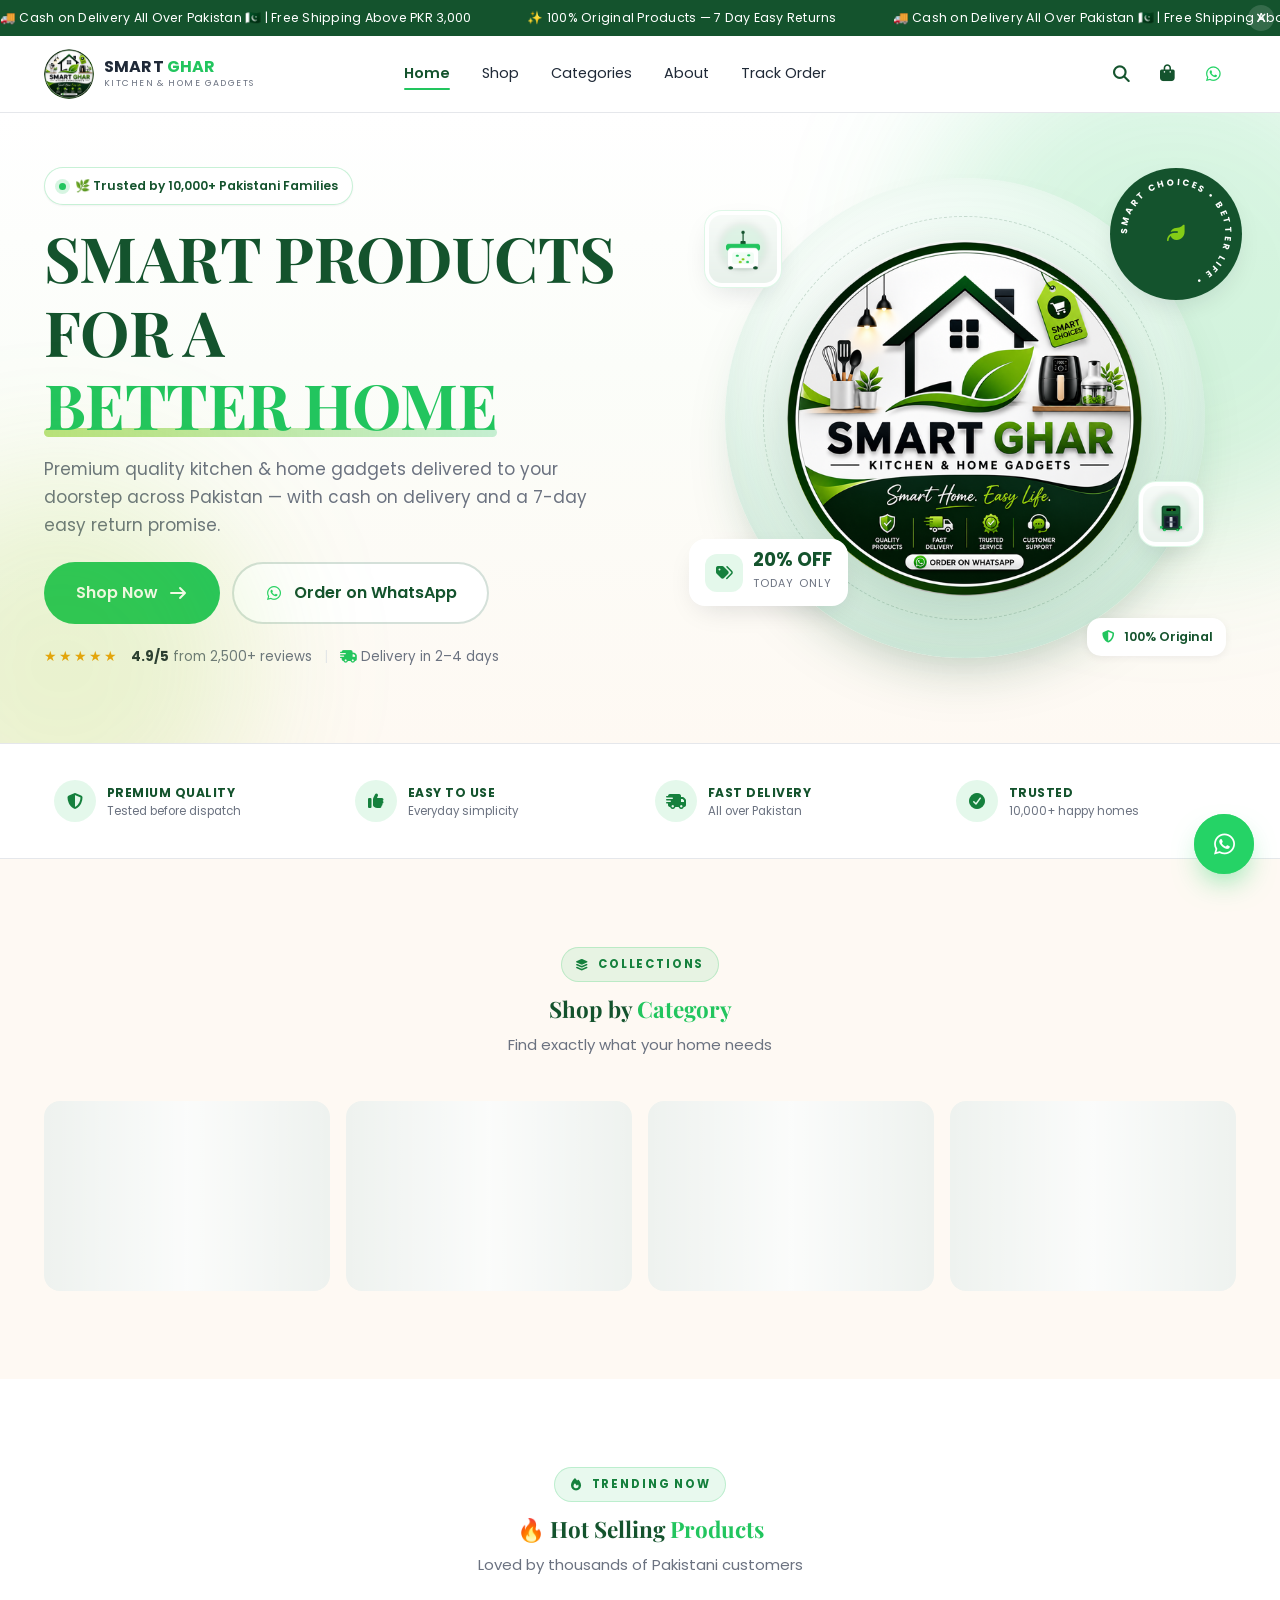
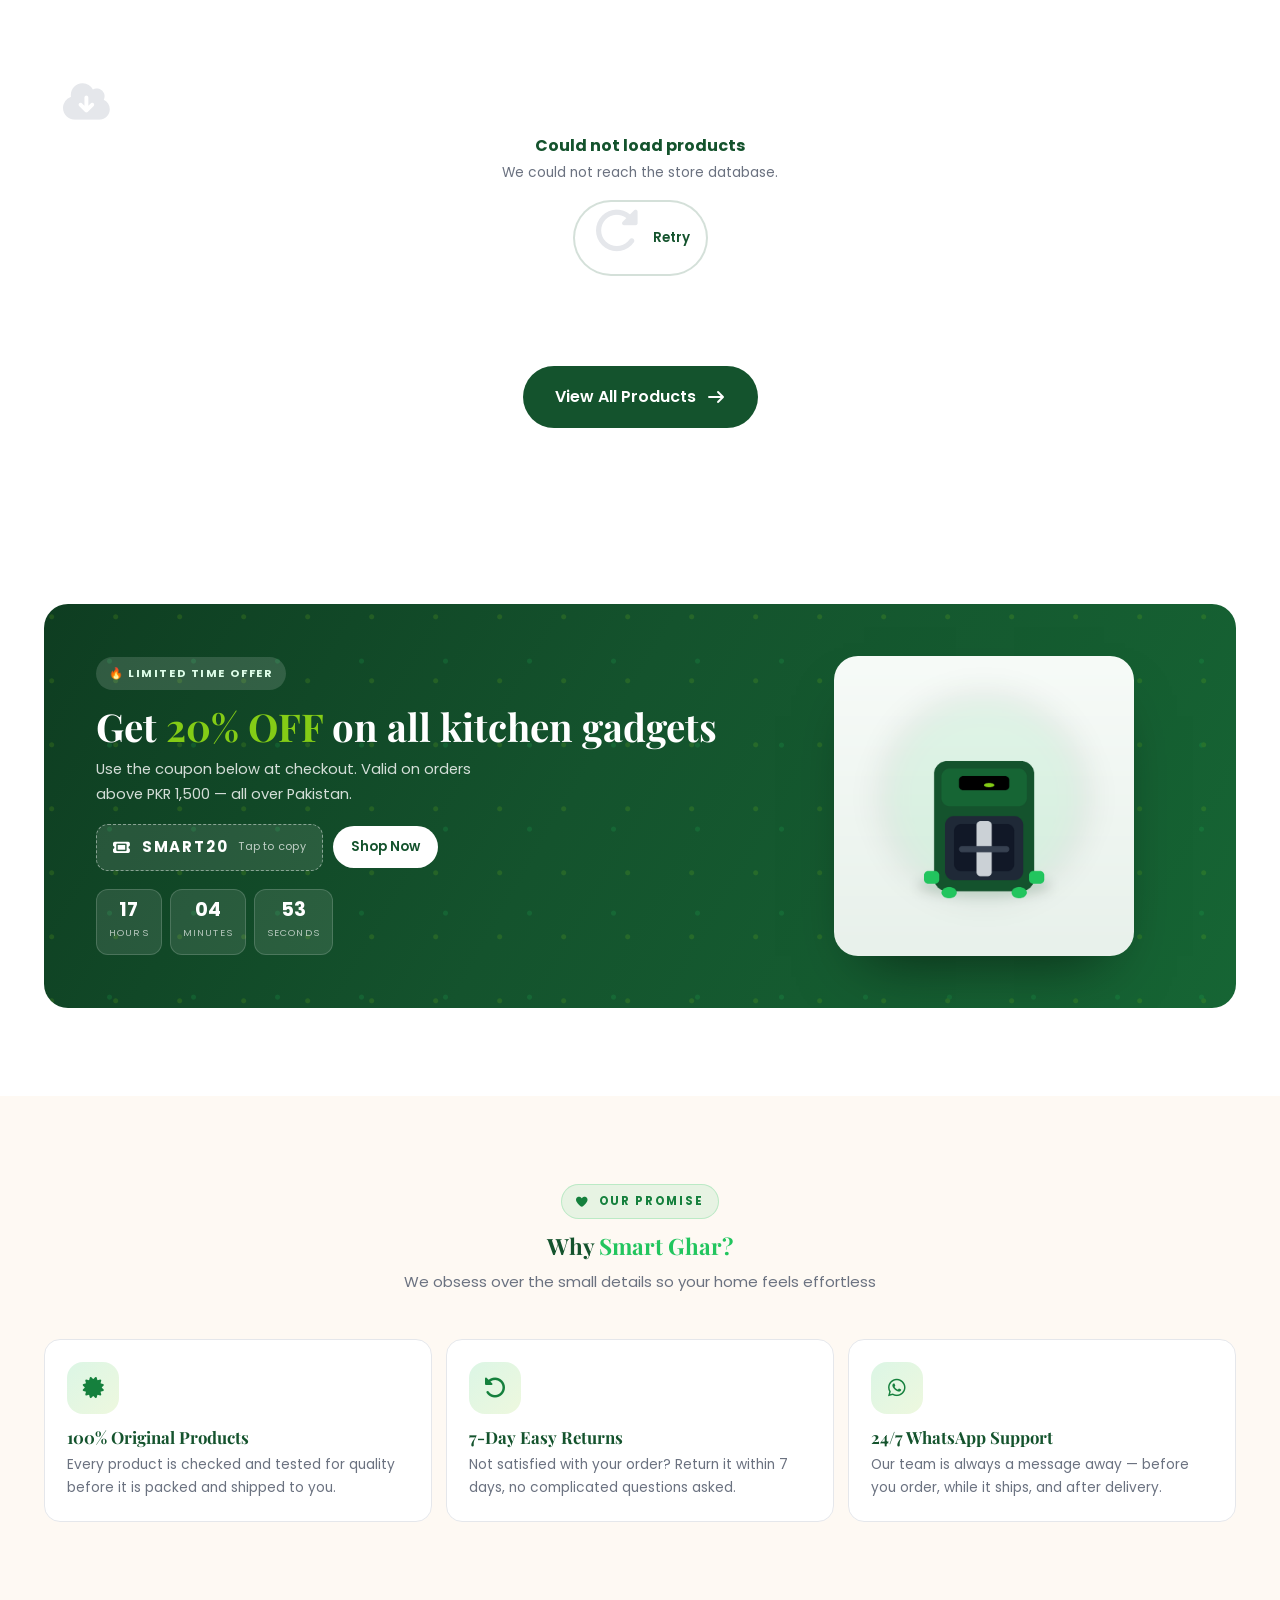
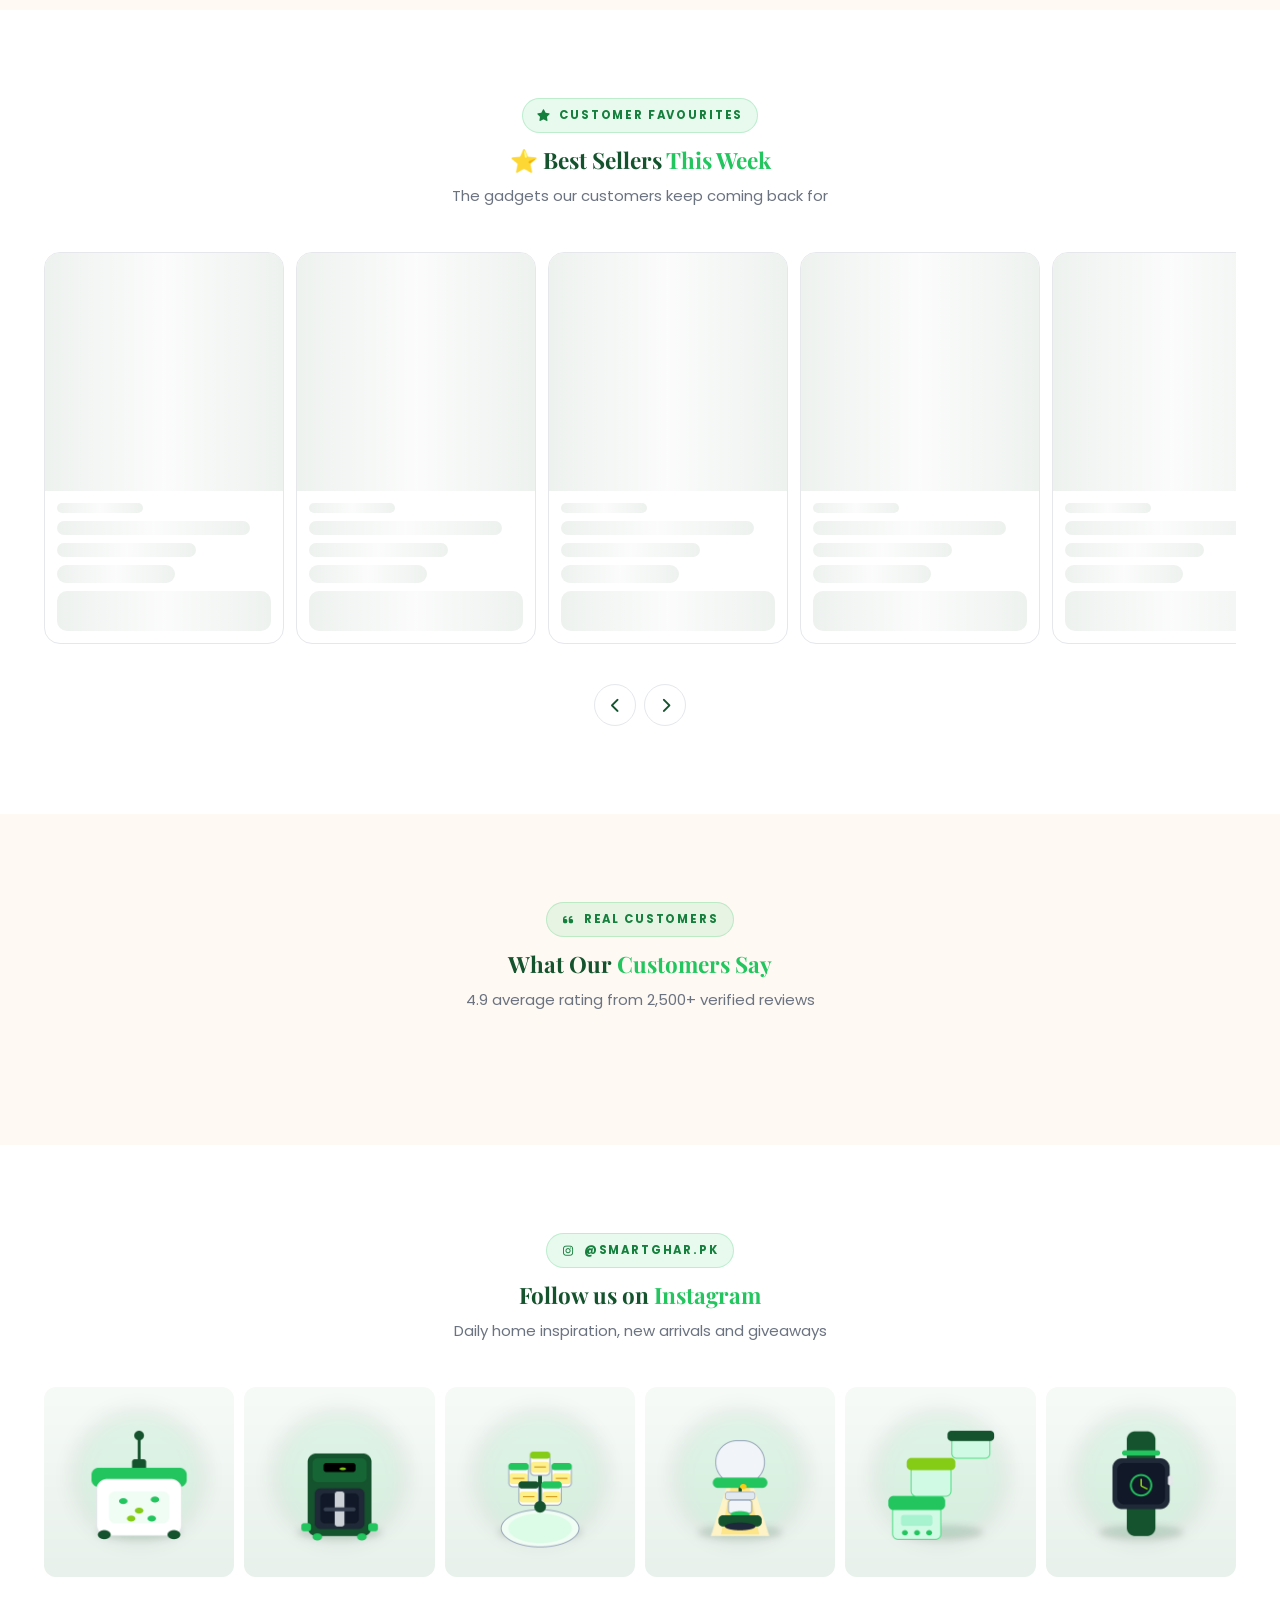
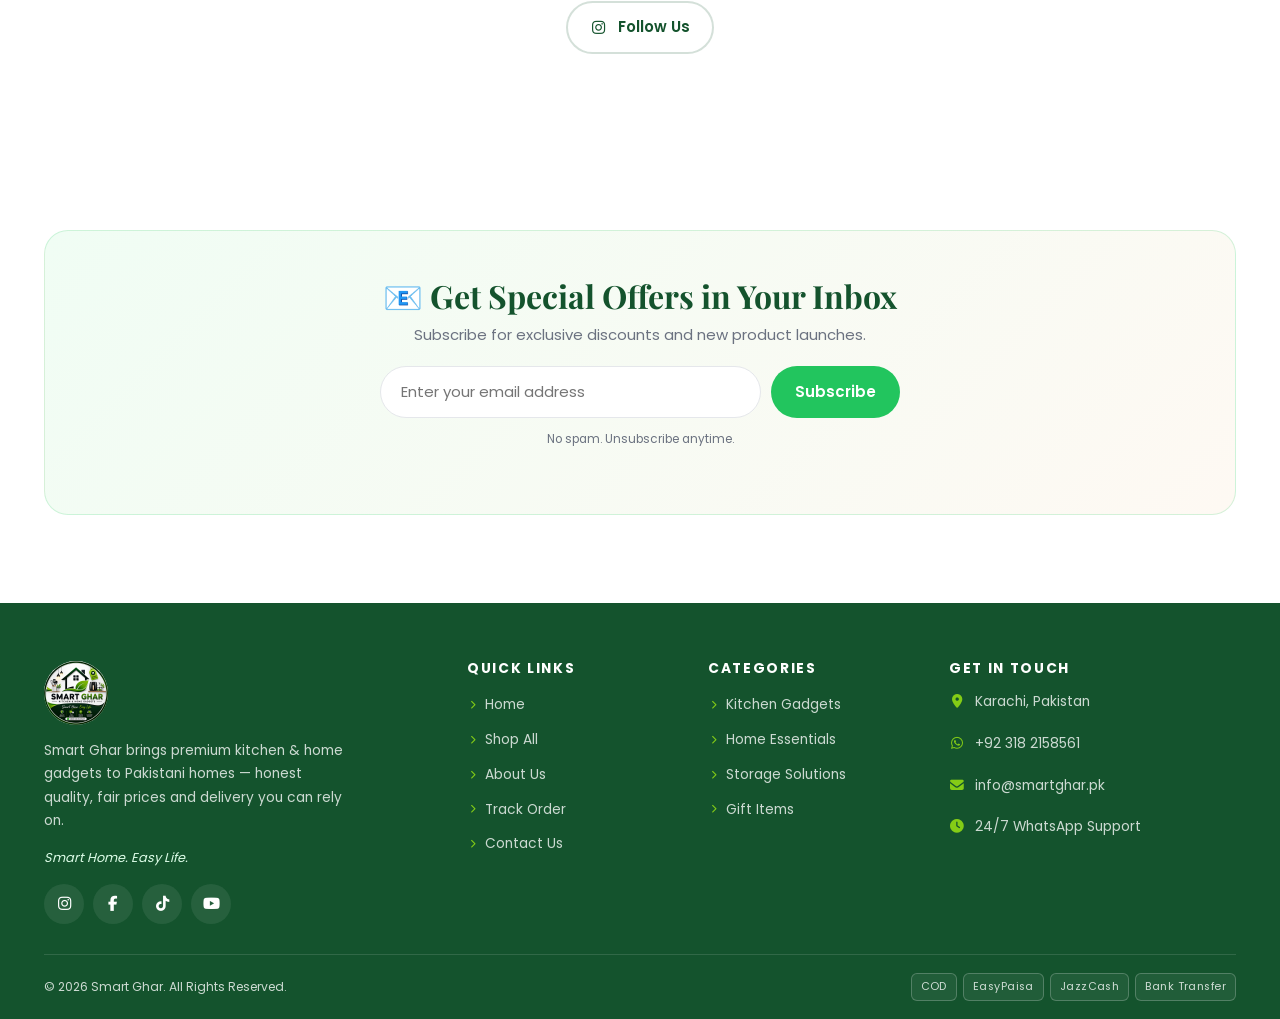
==== commit c58308bc: "seo: absolute OG image/url tags, per-URL canonical for product & category pages, noindex private pag" ====
--- a/index.html
+++ b/index.html
@@ -12,7 +12,7 @@
   <!-- Open Graph -->
   <meta property="og:title" content="Smart Ghar - Kitchen &amp; Home Gadgets Pakistan">
   <meta property="og:description" content="Premium quality products delivered across Pakistan with Cash on Delivery">
-  <meta property="og:image" content="/images/logo.png">
+  <meta property="og:image" content="https://smart-ghar-pk.vercel.app/images/logo.png">
   <meta property="og:type" content="website">
   <meta property="og:url" content="https://smart-ghar-pk.vercel.app/">
   <meta name="twitter:card" content="summary_large_image">
--- a/css/style.css
+++ b/css/style.css
@@ -52,7 +52,7 @@
 
 /* ---------- Reset ---------- */
 *,*::before,*::after{box-sizing:border-box}
-html{-webkit-text-size-adjust:100%;scroll-behavior:smooth}
+html{-webkit-text-size-adjust:100%;scroll-behavior:smooth;scroll-padding-top:90px}
 body{
   margin:0;font-family:var(--f-body);color:var(--text);background:var(--white);
   font-size:15px;line-height:1.65;-webkit-font-smoothing:antialiased;overflow-x:hidden;
@@ -934,6 +934,10 @@
 @media (min-width:1280px){
   .hero__sphere{width:480px}
 }
+@media (max-width:1023px){
+  /* keep the sticky bottom navbar from covering page footers (storefront only) */
+  body:not(.admin-body){padding-bottom:calc(58px + env(safe-area-inset-bottom))}
+}
 @media (prefers-reduced-motion:reduce){
   *,*::before,*::after{animation-duration:.001ms!important;animation-iteration-count:1!important;transition-duration:.001ms!important;scroll-behavior:auto!important}
 }
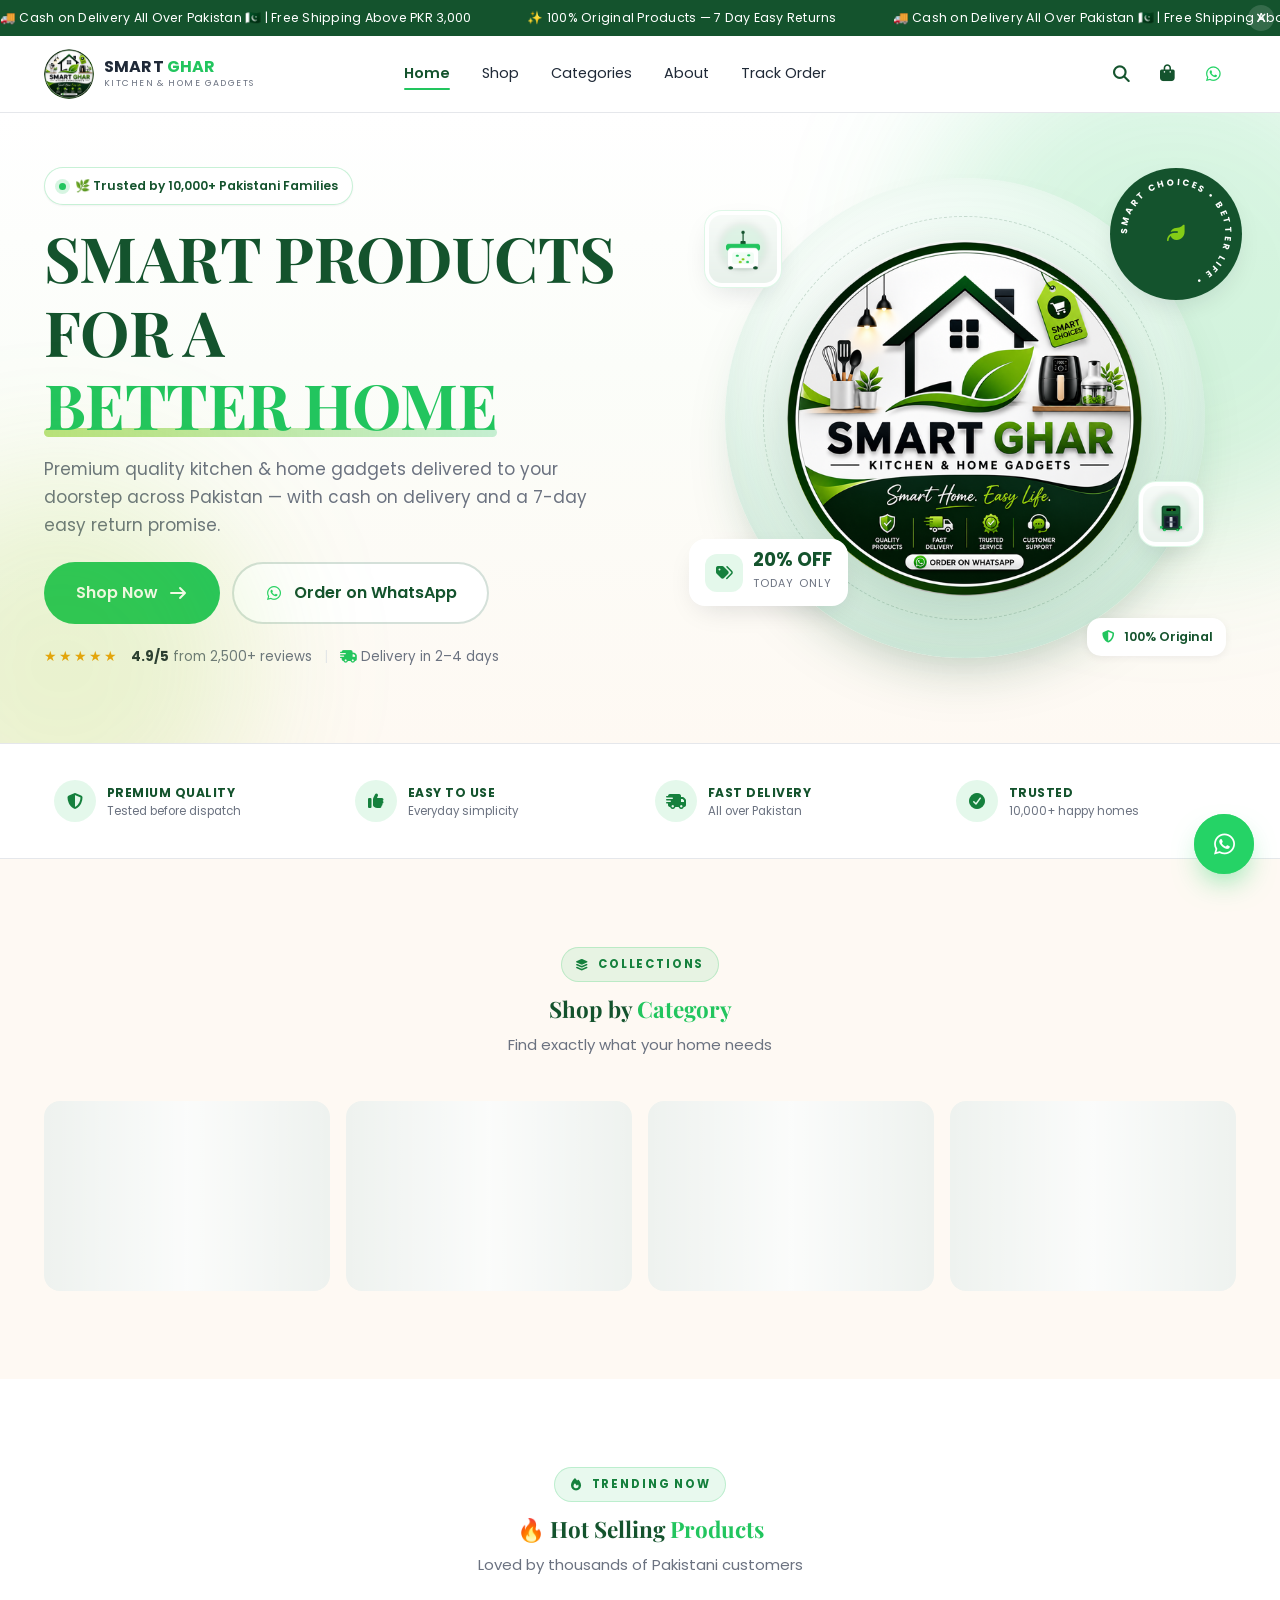
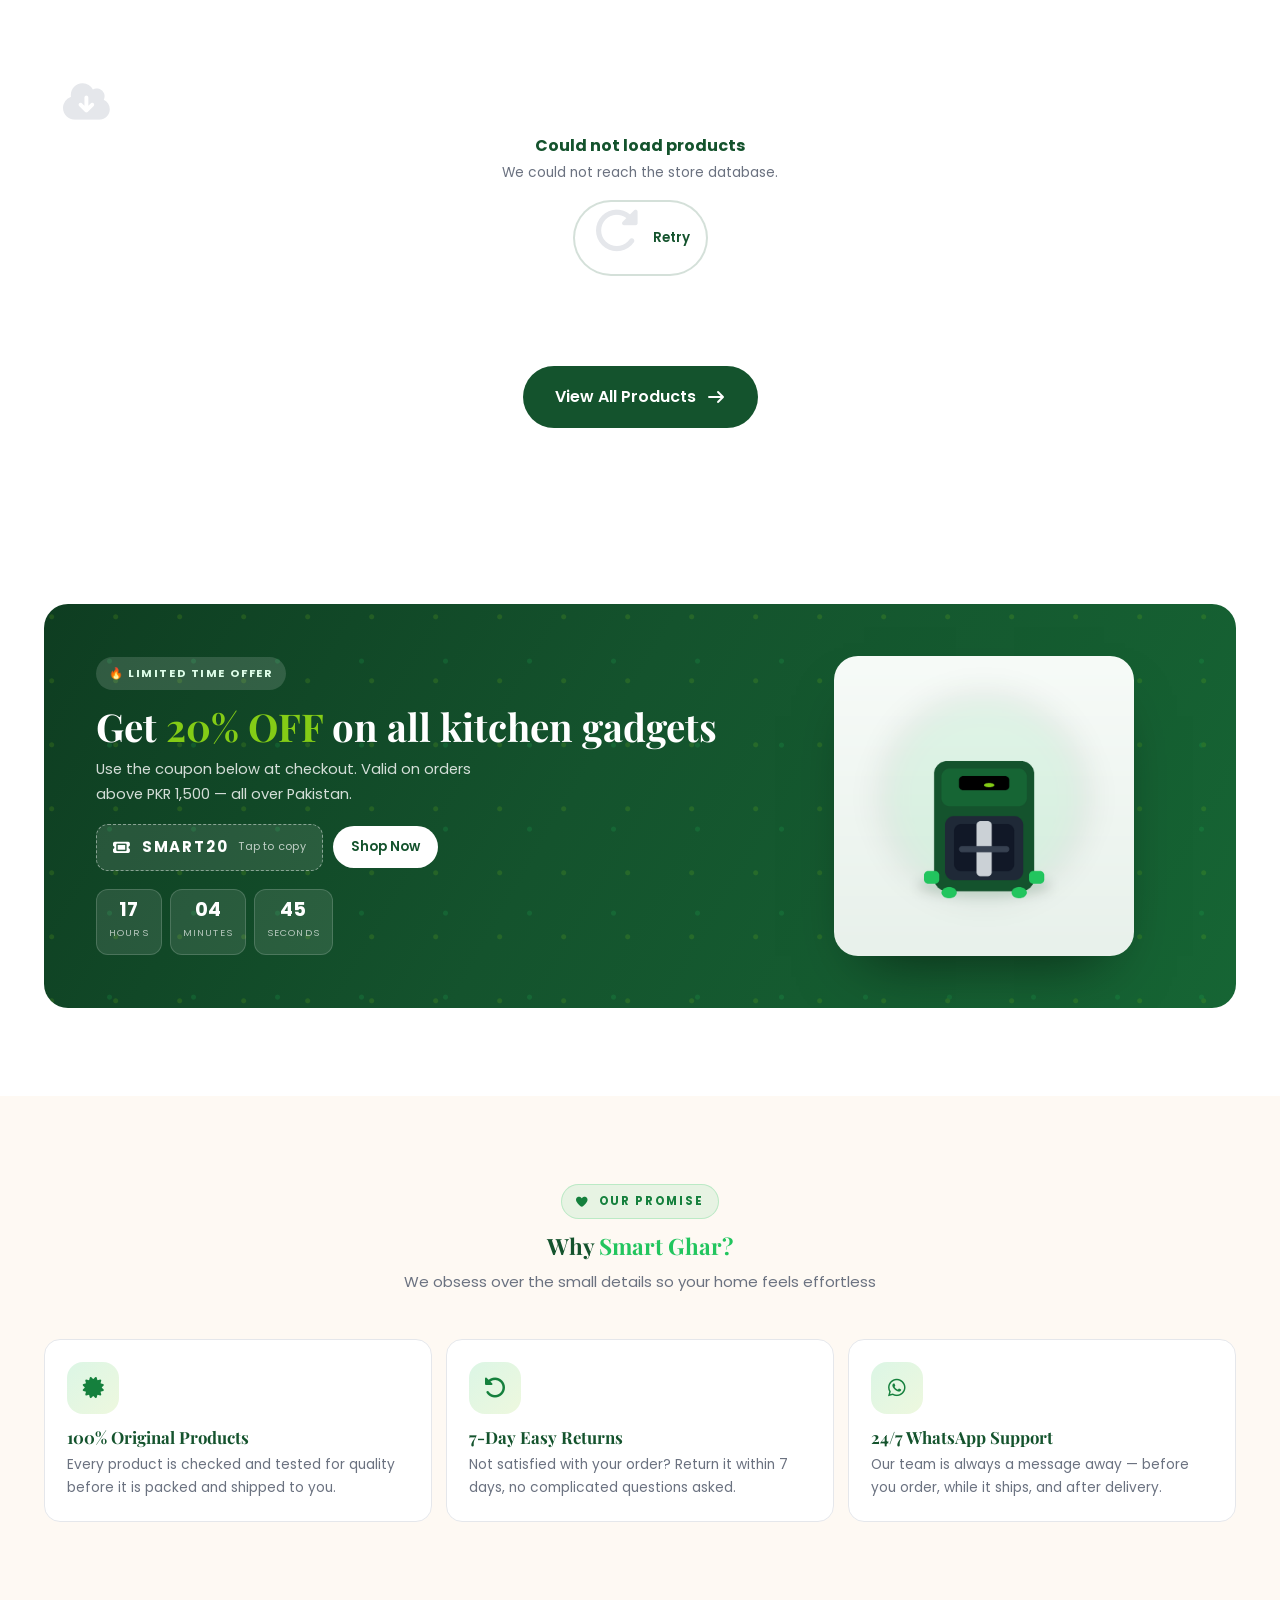
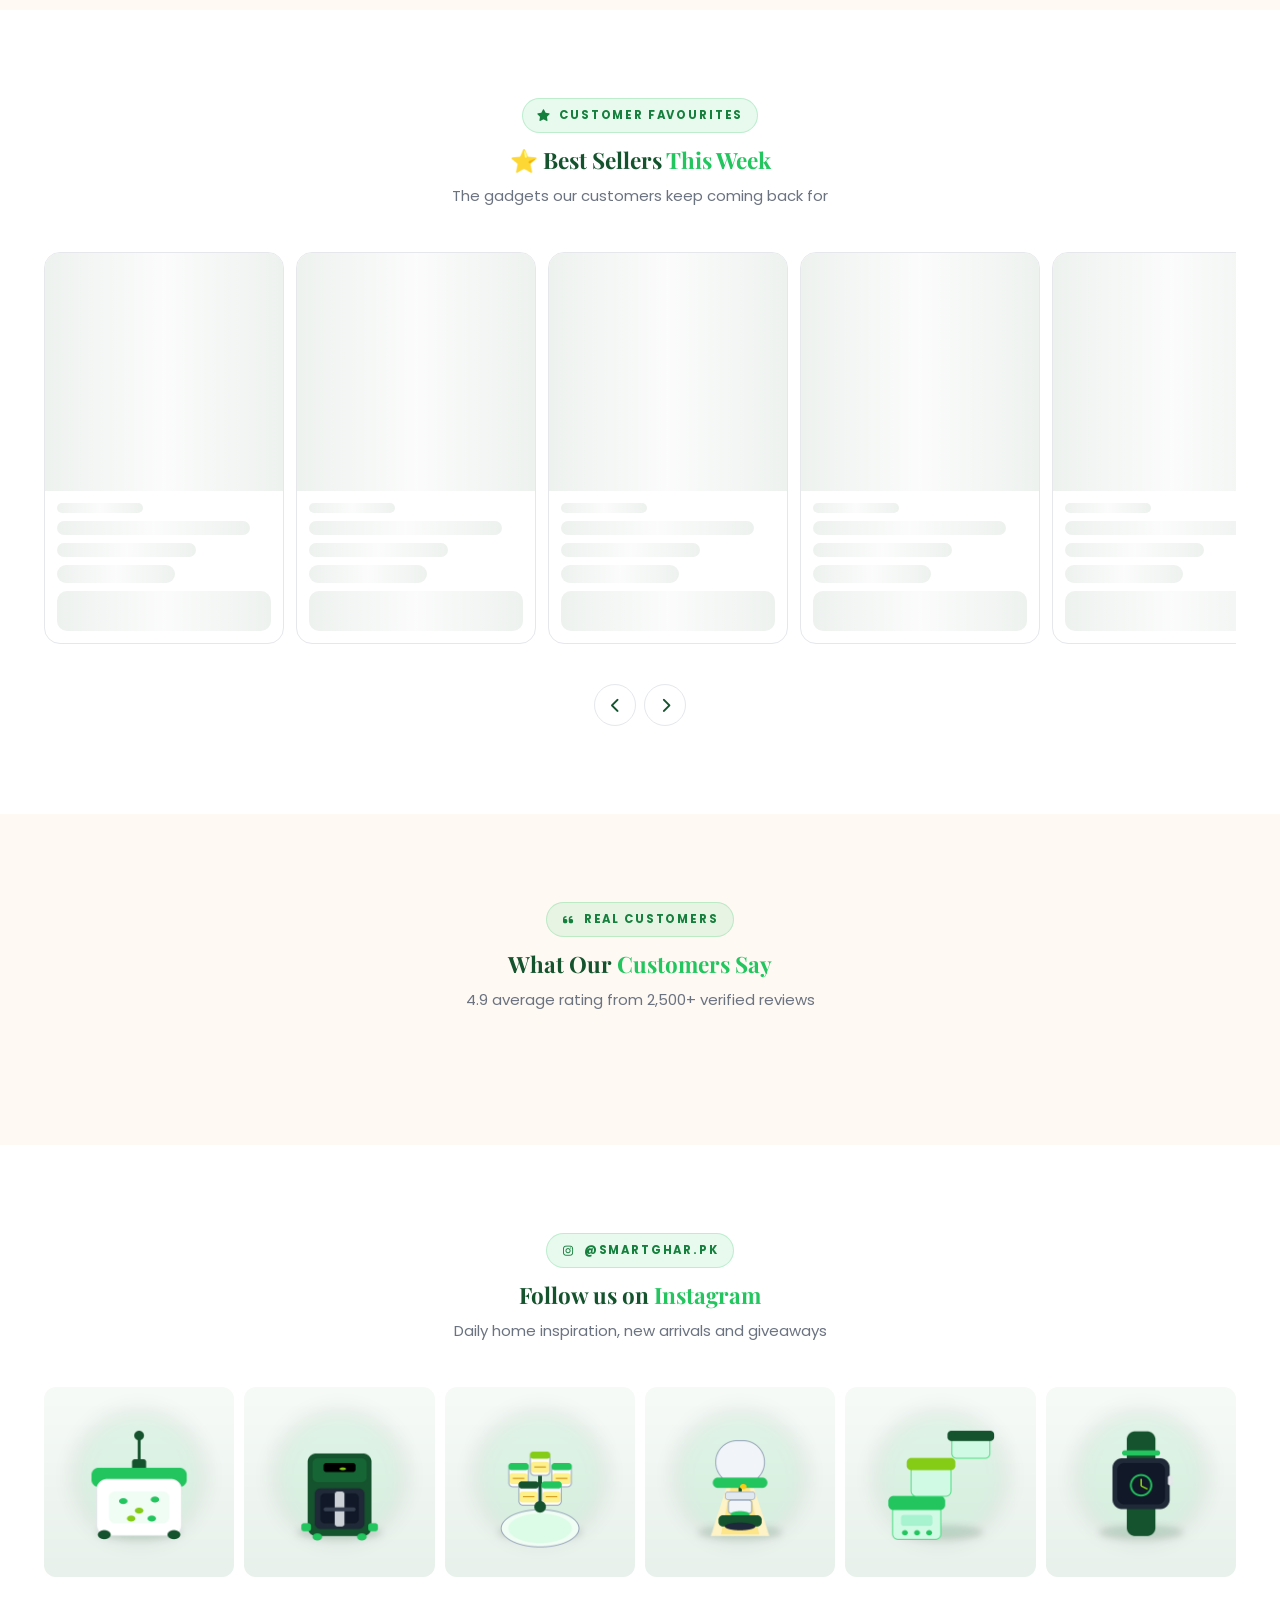
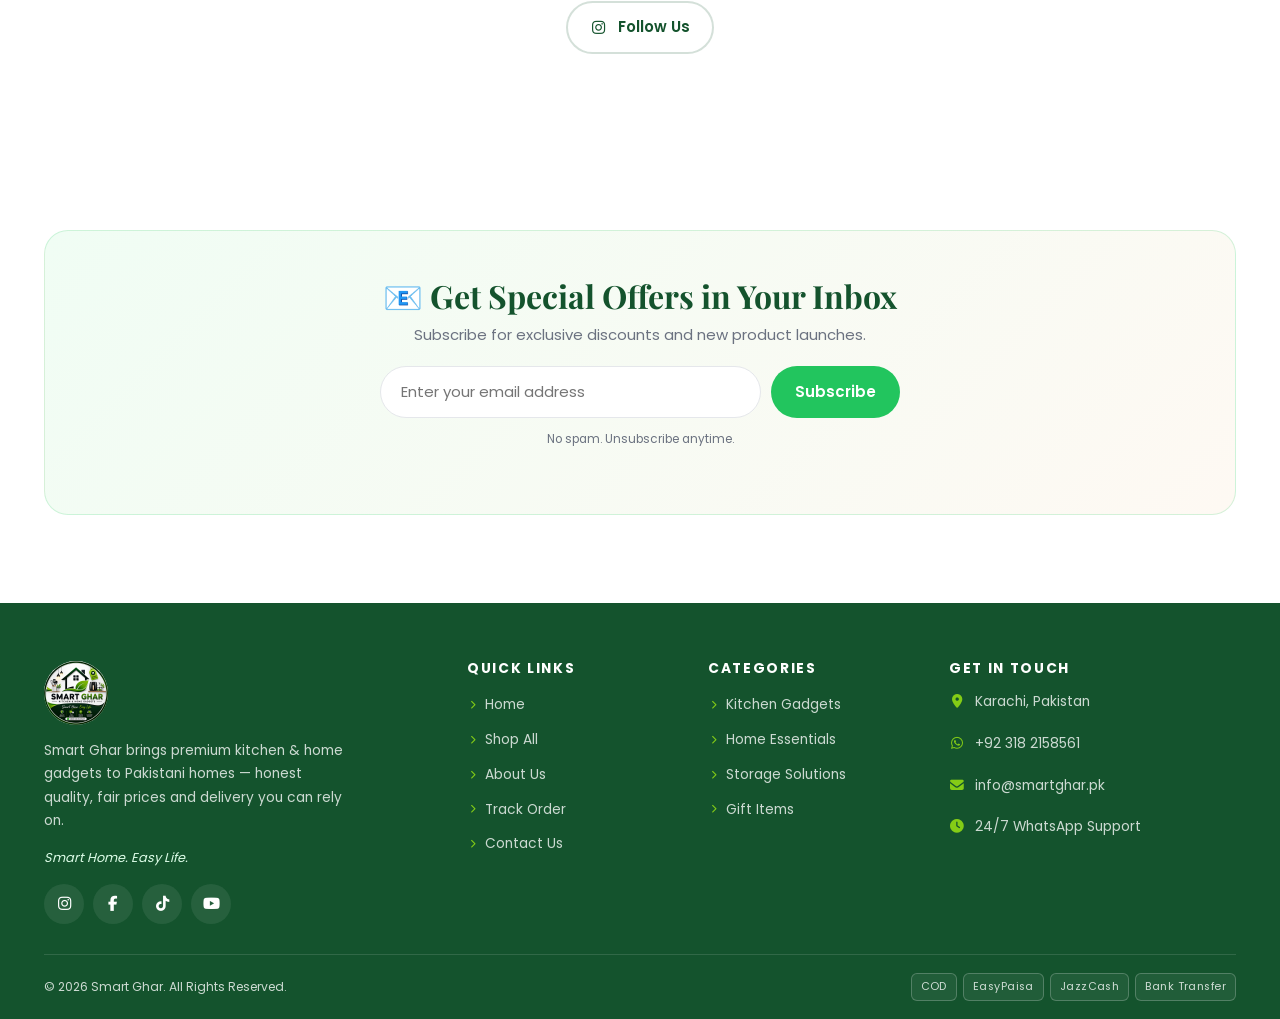
==== commit 34bef701: "fix(admin): invisible login card — drop AOS dependency, use pure-CSS entrance The admin login card c" ====
--- a/index.html
+++ b/index.html
@@ -7,14 +7,14 @@
   <meta name="description" content="Shop premium kitchen and home gadgets with Cash on Delivery all over Pakistan. Quality products, fast delivery, trusted service. Order on WhatsApp!">
   <meta name="keywords" content="kitchen gadgets Pakistan, home appliances COD, online shopping Karachi, smart home products, kitchen tools PK">
   <meta name="theme-color" content="#14532d">
-  <link rel="canonical" href="https://smart-ghar-pk.vercel.app/">
+  <link rel="canonical" href="https://smartgharpk.vercel.app/">
 
   <!-- Open Graph -->
   <meta property="og:title" content="Smart Ghar - Kitchen &amp; Home Gadgets Pakistan">
   <meta property="og:description" content="Premium quality products delivered across Pakistan with Cash on Delivery">
-  <meta property="og:image" content="https://smart-ghar-pk.vercel.app/images/logo.png">
+  <meta property="og:image" content="https://smartgharpk.vercel.app/images/logo.png">
   <meta property="og:type" content="website">
-  <meta property="og:url" content="https://smart-ghar-pk.vercel.app/">
+  <meta property="og:url" content="https://smartgharpk.vercel.app/">
   <meta name="twitter:card" content="summary_large_image">
 
   <link rel="icon" href="/images/favicon.png" type="image/png">
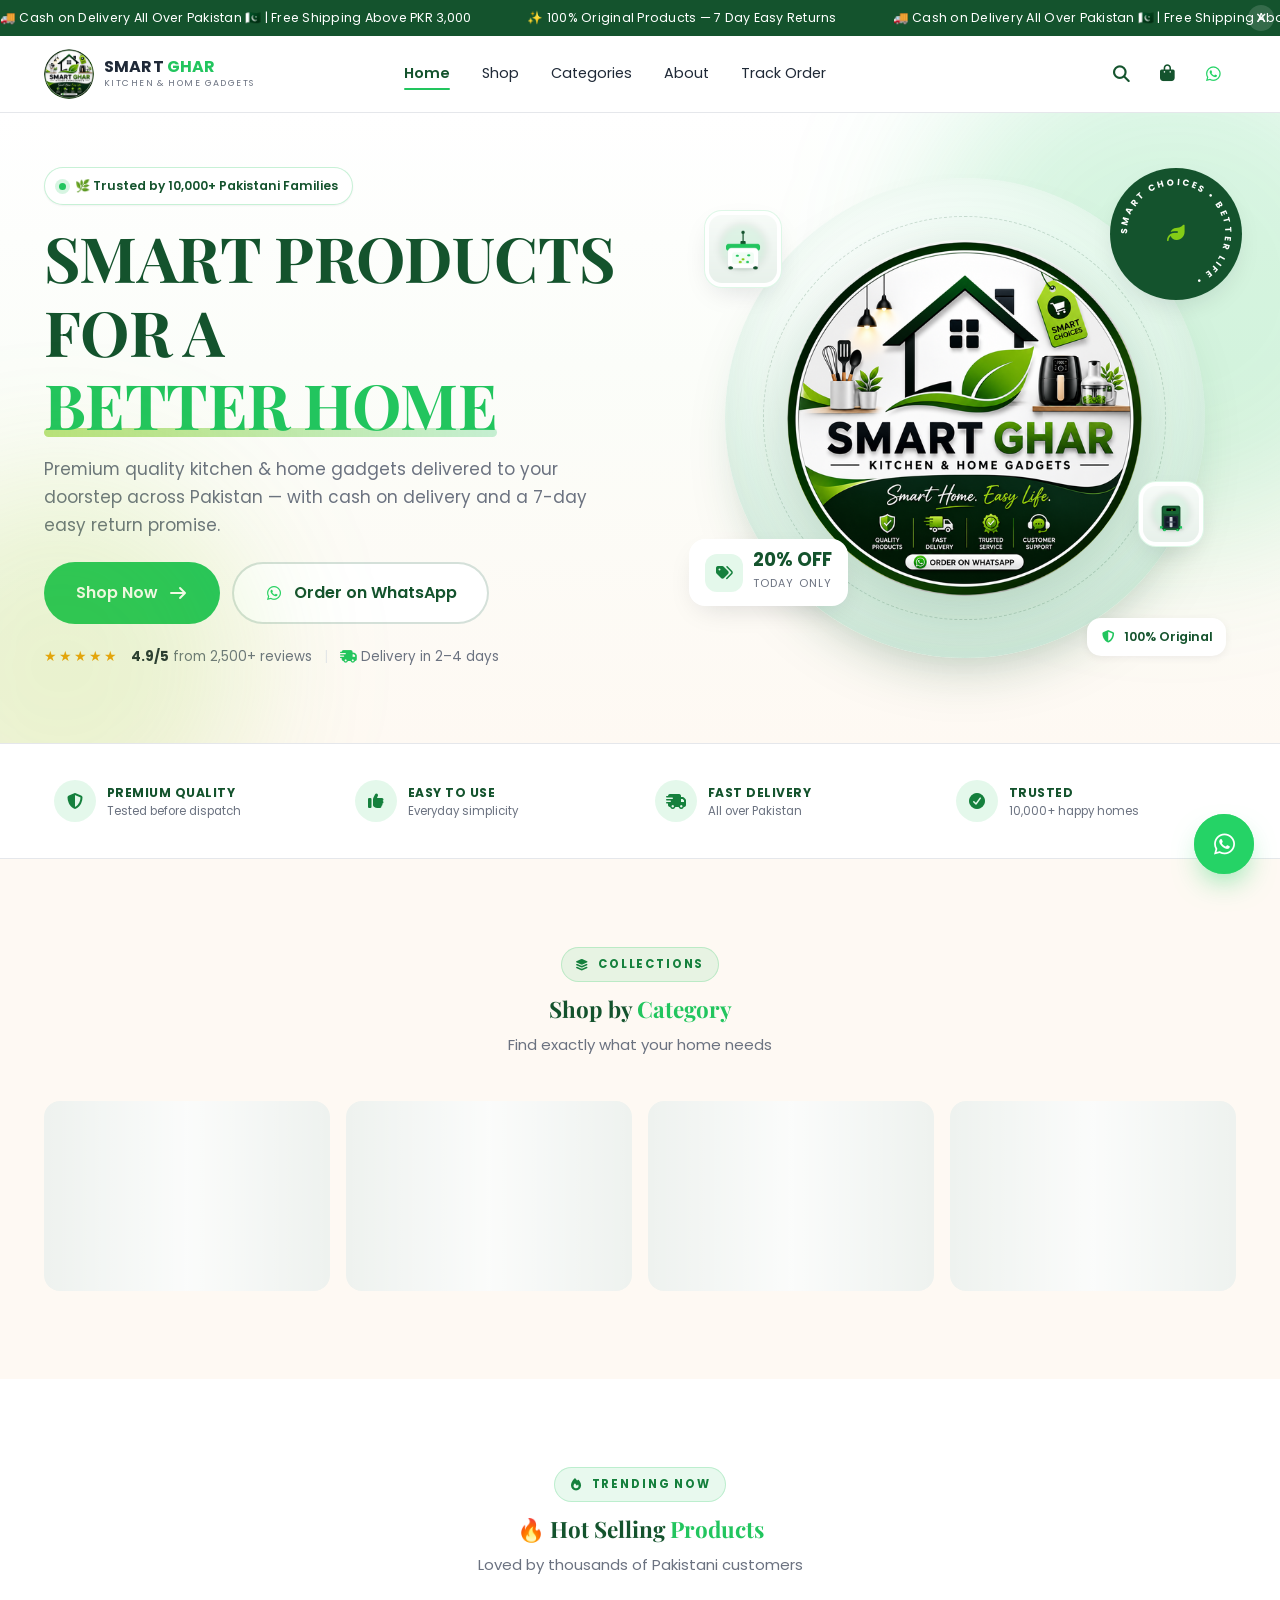
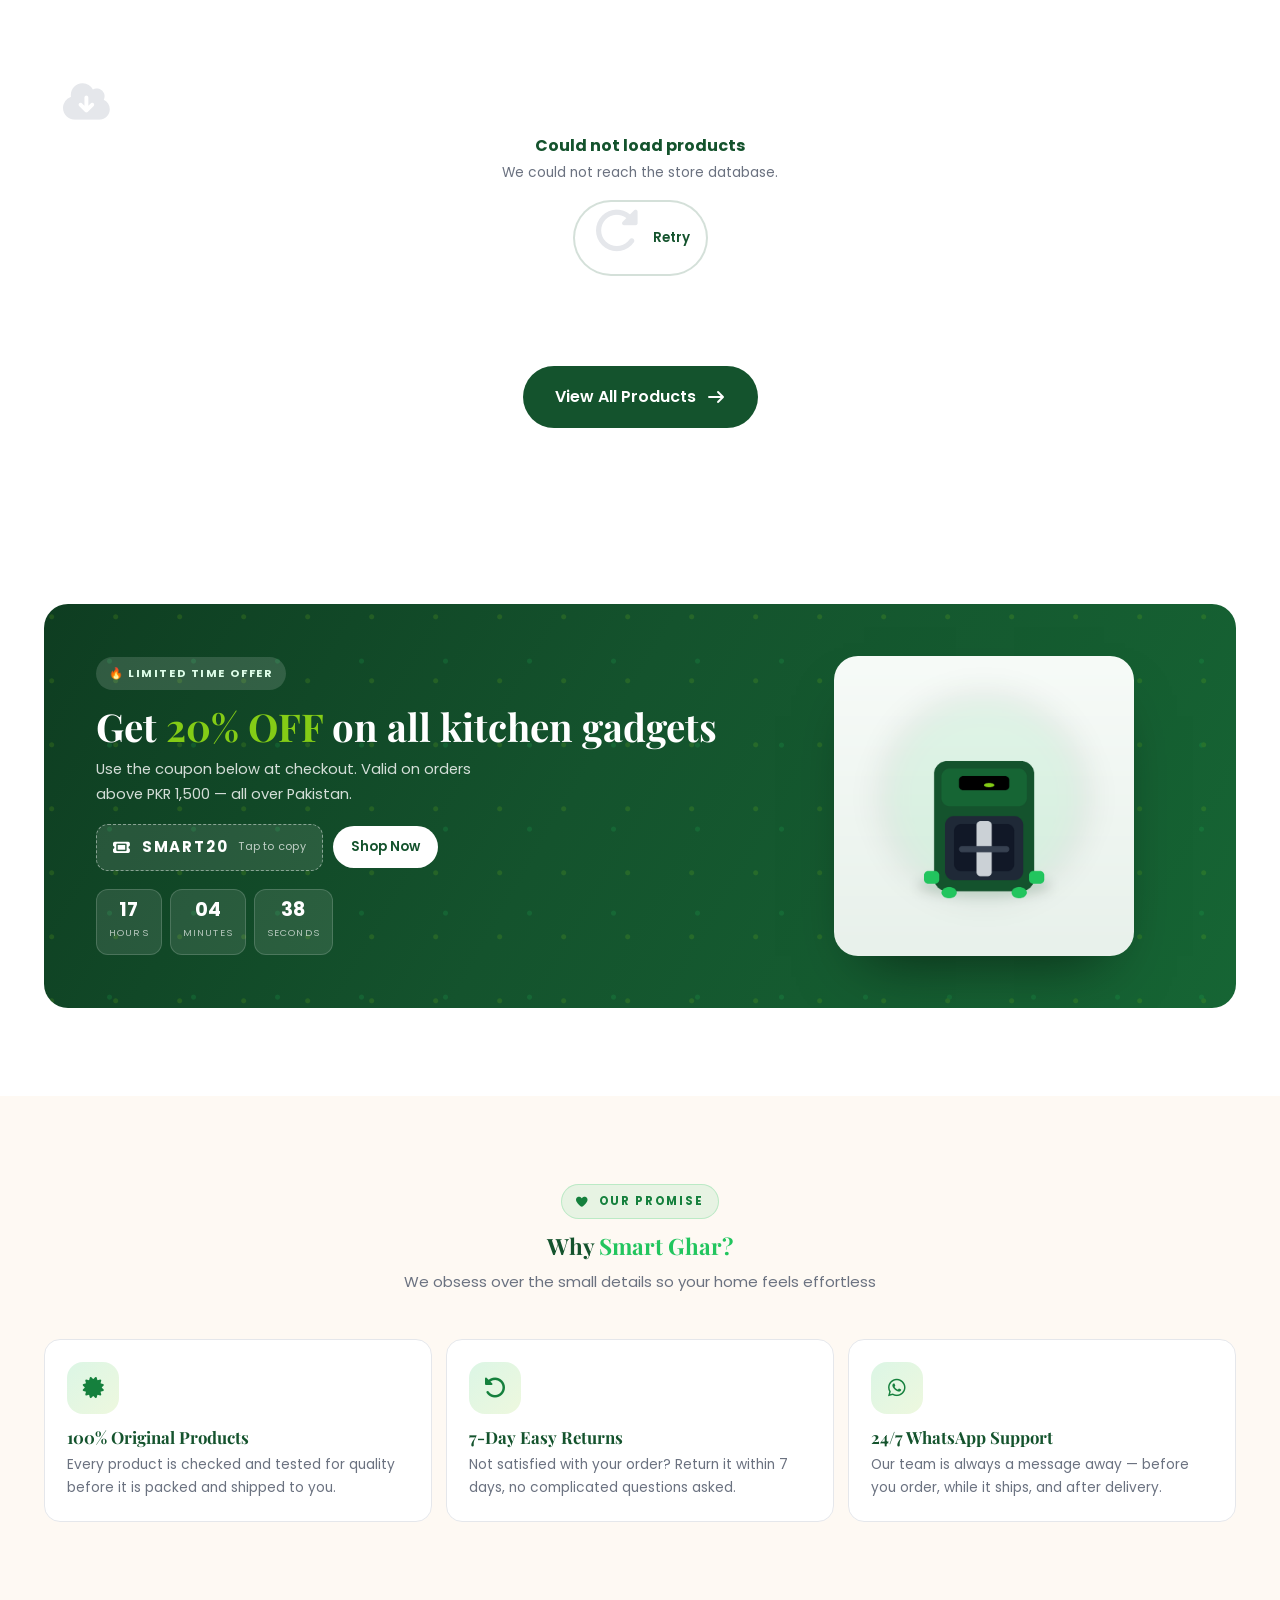
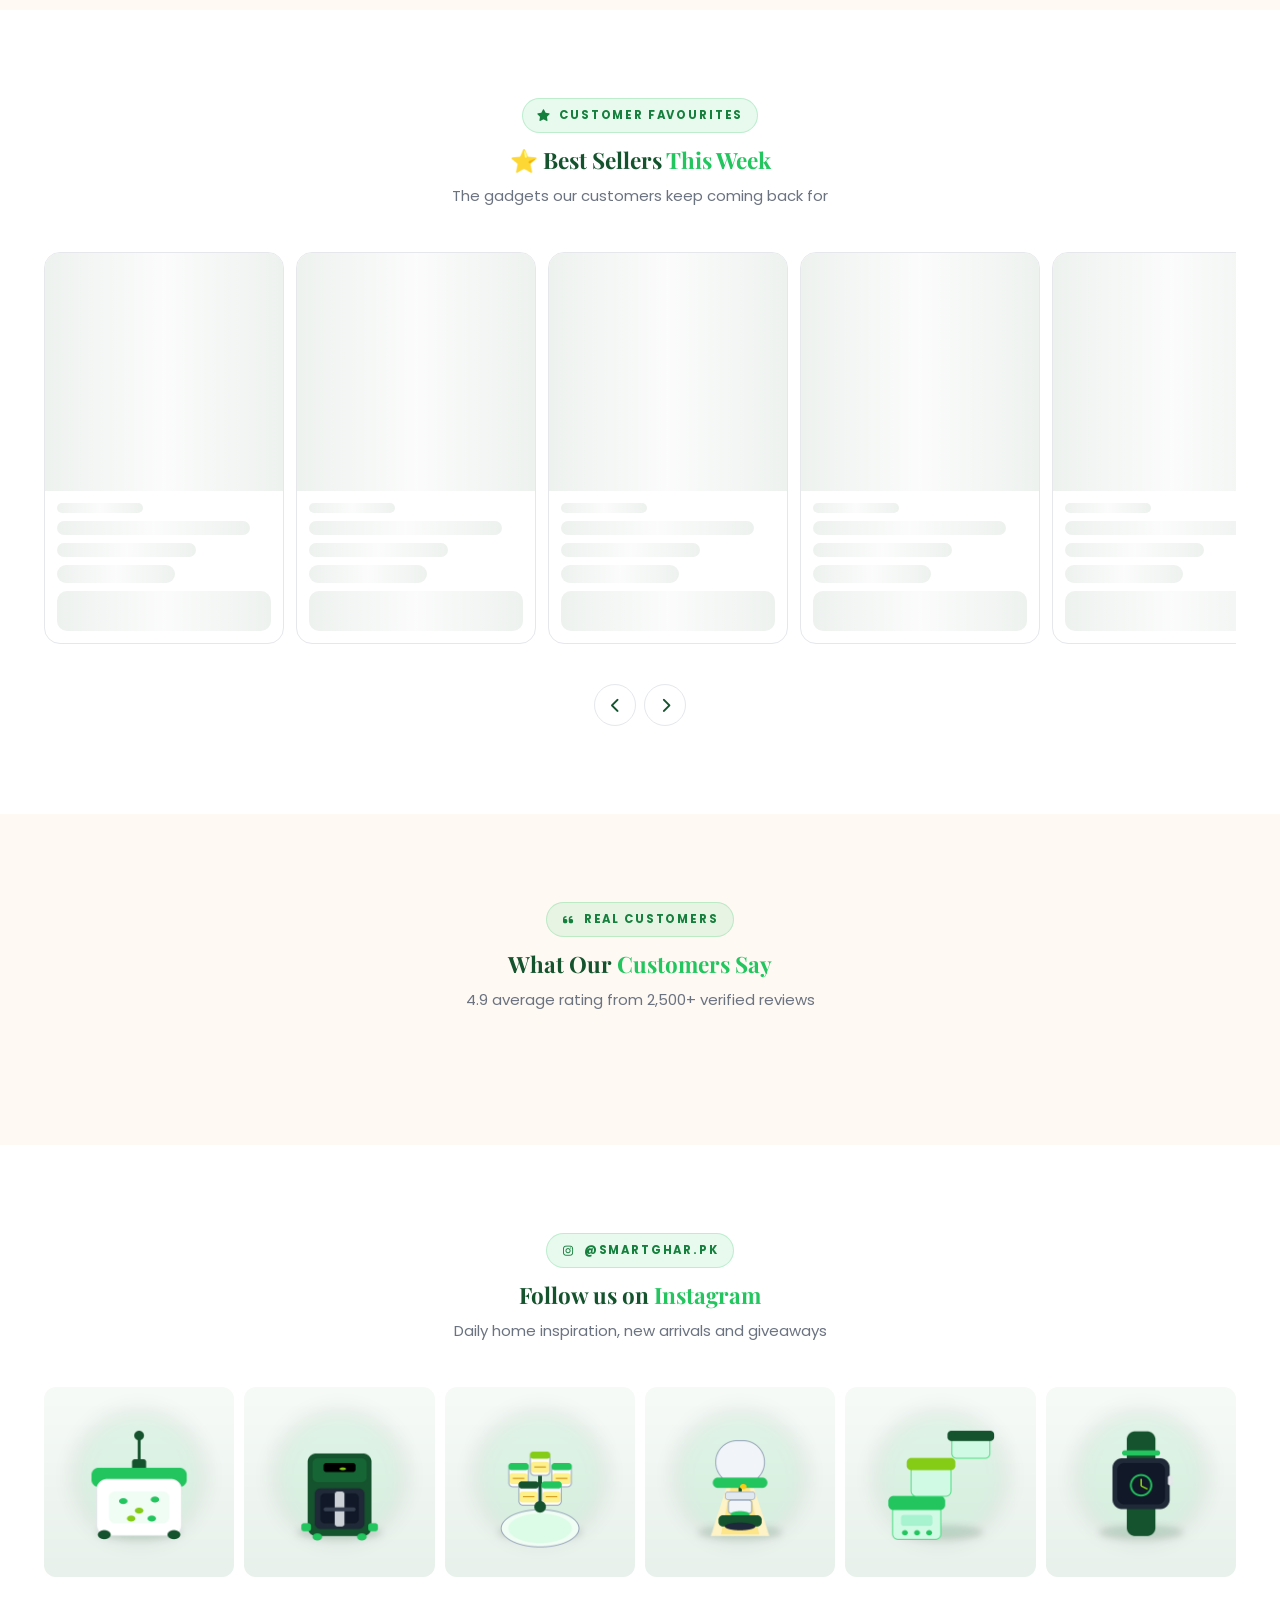
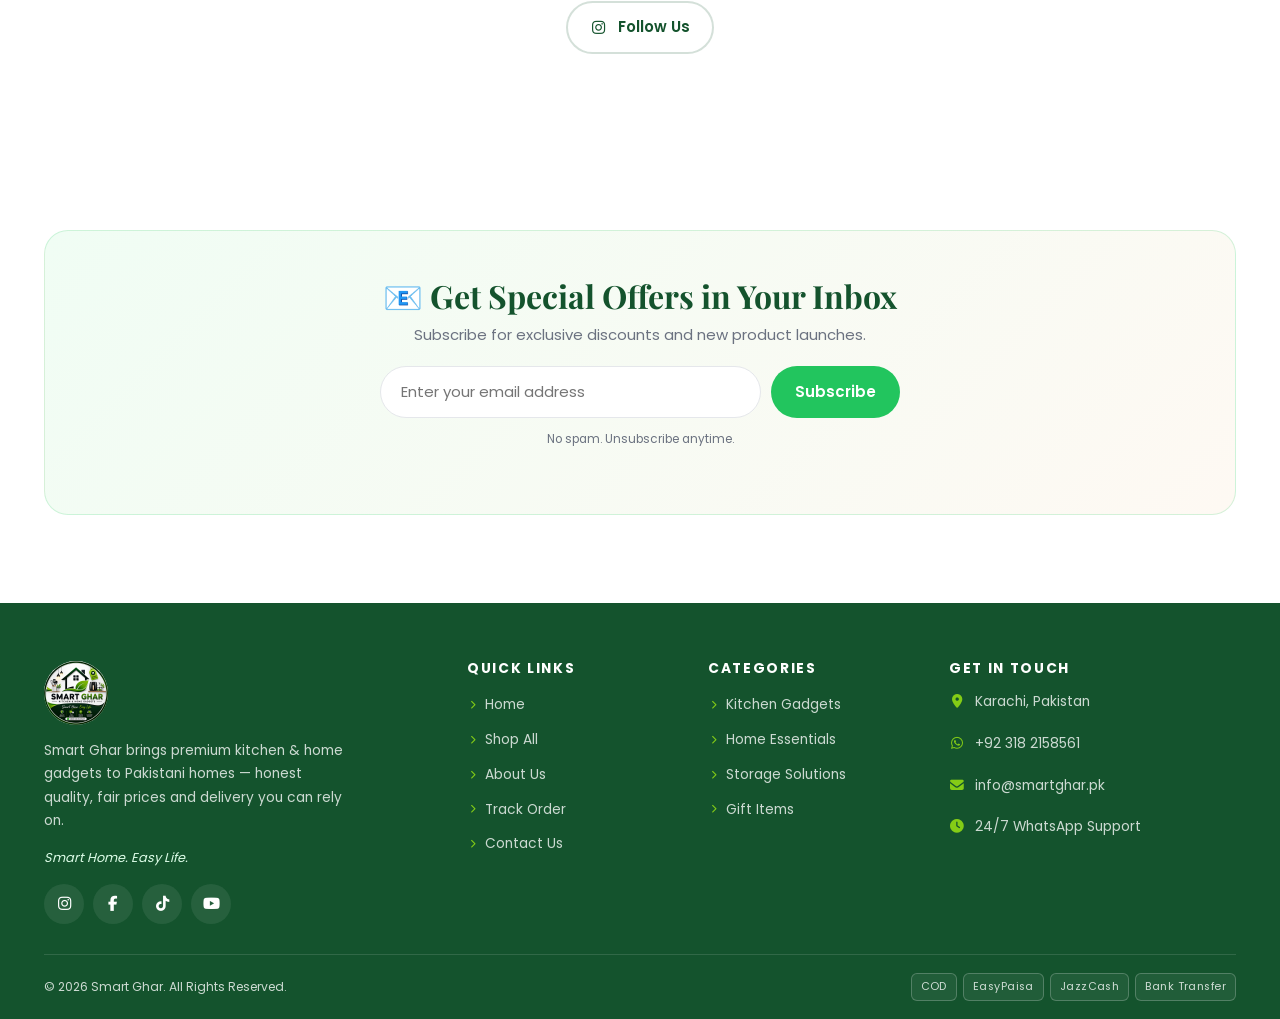
==== commit 80d56880: "fix(cache): stale admin-images.js kept throwing publicUrl — version assets and add a shim Vercel ser" ====
--- a/index.html
+++ b/index.html
@@ -24,8 +24,8 @@
   <link rel="preload" href="/vendor/fonts/playfair-700.woff2" as="font" type="font/woff2" crossorigin>
   <link rel="stylesheet" href="/vendor/fa/css/all.min.css">
   <link rel="stylesheet" href="/vendor/aos.css">
-  <link rel="stylesheet" href="/css/style.css">
-  <link rel="stylesheet" href="/css/animations.css">
+  <link rel="stylesheet" href="/css/style.css?v=20261030b">
+  <link rel="stylesheet" href="/css/animations.css?v=20261030b">
   <script type="application/ld+json">
   {"@context":"https://schema.org","@type":"Store","name":"Smart Ghar","description":"Kitchen & home gadgets store in Pakistan with cash on delivery.","image":"/images/logo.png","telephone":"+923182158561","address":{"@type":"PostalAddress","addressLocality":"Karachi","addressCountry":"PK"},"priceRange":"PKR 599 - PKR 12,999"}
   </script>
@@ -427,9 +427,9 @@
 
   <script src="/vendor/supabase.js"></script>
   <script src="/vendor/aos.js"></script>
-  <script src="/js/supabase-config.js"></script>
-  <script src="/js/cart.js"></script>
-  <script src="/js/main.js"></script>
-  <script src="/js/store.js"></script>
+  <script src="/js/supabase-config.js?v=20261030b"></script>
+  <script src="/js/cart.js?v=20261030b"></script>
+  <script src="/js/main.js?v=20261030b"></script>
+  <script src="/js/store.js?v=20261030b"></script>
 </body>
 </html>
